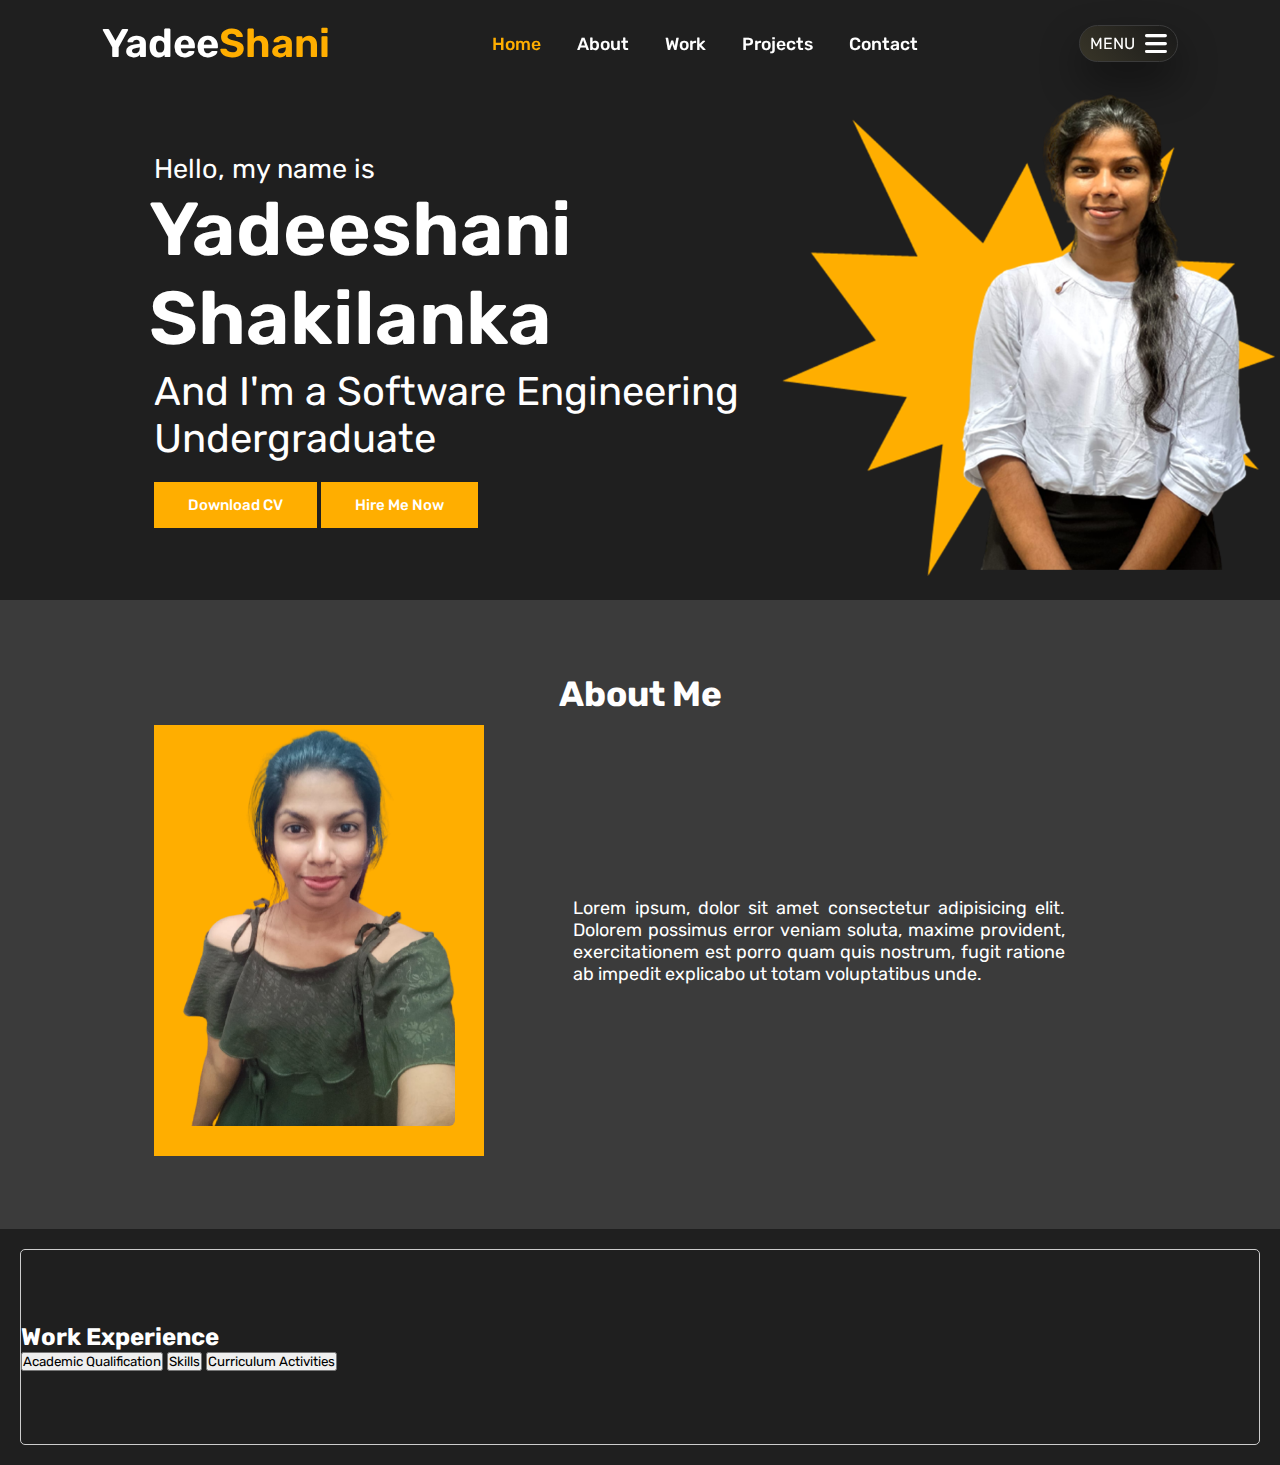
==== home.html @ ff6b68f8 "about me page was coded by adding an image and content" ====
<!DOCTYPE html>
<html lang="en">
<head>
    <meta charset="UTF-8">
    <meta http-equiv="x-UA-Compatible" content="IE-edge">
    <meta name="viewport" content="width=device-width, initial-scale=1.0">
    <title>Yadeeshani Portfolio</title>
    <link rel="preconnect" href="https://fonts.googleapis.com">
    <link rel="preconnect" href="https://fonts.gstatic.com" crossorigin>
    <link href="https://fonts.googleapis.com/css2?family=Rubik:ital,wght@0,300;0,400;0,500;0,700;0,800;0,900;1,500&display=swap" rel="stylesheet">
    <link rel="stylesheet" href="https://cdnjs.cloudflare.com/ajax/libs/font-awesome/6.0.0-beta3/css/all.min.css">
    <link rel="stylesheet" href="styles.css">
</head>
<body>
    <div class="bodycontent">
        <header>
            <a href="#" class="logo">Yadee<span>Shani</span></a>

            <ul class="navbar">
                <li><a href="#home" class="active">Home</a></li>
                <li><a href="#aboutme">About</a></li>
                <li><a href="#Work">Work</a></li>
                <li><a href="#projects">Projects</a></li>
                <li><a href="#contact">Contact</a></li>
            </ul>

            <div class="menu-btn">
                <span>MENU</span>
                <i class="fa-solid fa-bars" id="menu-icon"></i> 
                </div>
            </div>
      
            <section class="home">
                <div class="home-text">
                    <div class="text01">Hello, my name is</div>
                    <div class="text02">Yadeeshani Shakilanka</div>
                    <div class="text03">And I'm a<span> Software Engineering Undergraduate</span></div>
                
                    <div class="main-btn">
                        <a href="#" class="btn">Download CV</a>
                        <a href="#" class="btn one">Hire Me Now</a>
                    </div>
                </div>
                <div class="home-img">
                    <img src="images/Mine3.png">
                </div>
            </section>
        </header>
      
    </div>

    <!--About section---->
    <section class="aboutsection">
        <div class="about-container">
            <h2 class="about-title">About Me</h2>
            <div class="about-content">
                <div class="about-left">
                    <img src="images/about 4(1).png">
                </div>
                <div class="about-right">
                    <p>Lorem ipsum, dolor sit amet consectetur
                    adipisicing elit. Dolorem possimus error 
                    veniam soluta, maxime provident, exercitationem
                    est porro quam quis nostrum, fugit ratione ab 
                    impedit explicabo ut totam voluptatibus unde.</p>
                </div>
            </div>
        </div>
    </section>

    <!---Work-->
    <section class="work">
        <div class="work-header">
            <h2>Work Experience</h2>
        </div >
        <div class=work-buttons>
            <button class="toggle-button">Academic Qualification</button>
            <button class="toggle-button">Skills</button>
            <button class="toggle-button">Curriculum Activities</button>
        </div>
        <div class="work-content">
            <div class="academic-content">
                <p>example for academic content</p>
            </div>
            <div class="skills-content">
                <p>example for skills</p>
            </div>
            <div class="curriculum-content">
                <p> example for curriculum</p>/
            </div>
        </div>
        </section>
    <script src="script.js"></script>
</body>
</html>
---- styles.css ----
*{
    margin: 0;
    padding: 0;
    font-family: 'Rubik', sans-serif;
    box-sizing:border-box;
    text-decoration: none;
    list-style: none;
}

body{
    color: #fff;
    background: #1f1f1f;
    overflow-x:hidden;
}

header{
    top:0;
    right:0;
    margin:0;
    width:100%;
    z-index: 999;
    display:flex;
    align-items: center;
    justify-content:space-between;
    position: fixed;
    padding:20px 8%;
    background: transparent;
    transition: all ease .45s;
}
.logo{
    color: #fff;
    font-size: 40px;
    font-weight:600;
}
.logo span{
    color: #ffae00;
}
.navbar{
    display:flex;
    flex-direction: row;
}

.navbar a{
    color: #fff;
    font-size: 1.1rem;
    font-weight: 500;
    margin:0 18px;
    transition: all ease .50s;
}
.navbar a:hover{
    color:#ffae00;
}

.navbar a.active{
    color:#ffae00;
}
.menu-btn{
    background: linear-gradient(13008deg, #383528 0%, #191919 100%);
    box-shadow: 0px 20px 40px #00000070;
    border: 1px solid #3b3b3b;
    padding: 5px 10px;
    cursor: pointer;
    align-items:center;
    display:flex;
    border-radius: 100px;
}
#menu-icon{
    font-size: 25px;
    margin-left: 10px;
    z-index:6;
}
.section{
    padding: 0 8%;
}
.home{
    position: relative;
    width: 100%;
    height:auto;
    align-items: center;
    display: flex;
    justify-content:space-between;
    gap: 30px;
}
.home-img{
    width:730px;
    height: 600px;
}
.home-img img{
    width:100%;
    height:100%;
    object-fit:contain;
}
.home-text{
    padding-left:12%;
    padding-top: 5rem;
}

.home-text .text01{
    font-size:27px;
}
.home-text .text02{
    font-size: 75px;
    font-weight: 600;
    margin-left: -5px;
}
.home-text .text03{
    font-size: 40px;
    margin: 5px 0;
    margin-bottom: 20px;
}
.btn{
    background: #ffae00;
    color:#fff;
    border:2px solid #ffae00;
    border-radius: 8pxs;
    font-size: 15px;
    padding: 12px 32px;
    display: inline-block;
    font-weight: 500;
    transition: all 0.6s ease-in-out;
}
.btn:hover{
    background: transparent;
    color:#ffae00;
}

.aboutsection{
    background:#3b3b3b;
    padding: 73px 0;
    height:auto;  
}
.about-content{
    display: flex;
    flex-wrap: wrap;
    align-items: center;
    justify-content: space-between;
   
}
.about-title{
    color:#fff;
    font-size: 35px;
    text-align: center;
    padding-bottom: 10px;
    position: relative;   
}

.about-left{
    width:330px;
    height: auto;
    border: 1px solid #ffae00;
    margin-left: 12%;
    padding-bottom:2%;
    background: #ffae00;
    justify-content: flex-start;
}
.about-left img{
    width:300px;
    object-fit:c0ntain;  
    border-radius: 6px;
}
.about-right{
    width: 60%;
    height:auto;
    display:flex;
    align-items:center;
    right:auto;
    left:auto;
    justify-content:center;
    padding-right: 12%;
}
.about-right p{
    text-align:justify;
    font-size:18px;
    width:80%;
}
.work{
    margin:20px;
    padding: 73px 0;
    border: 1px solid #ccc;
    border-radius: 5px;
    height:auto;
}
.work-header{
    display: flex;
    justify-content: space-between;
    align-items:center;
    cursor: pointer;
}
.work-content{
    display:none;
    margin-top:10px;
}
.section-content.active{
    display:block;
}
/*@media (max-width: 1850px){
    header{
        padding: 15px 4%;
        transition: .2s;
    }
    section{
        padding: 0.8%;
        transition:.2s;
    }   
}*/

/*@media (max-width:950px){
    section{
        padding:60px 4%;
    }
    header{
        padding: 10px 10%;
        background: #2d2d2d;
    }
    .home{
        height: auto;
        display: flex;
        flex-wrap: wrap;
    }
    .home-text{
        order:2;
    }
    .home-img{
        margin:auto;
        height:auto;
        width:auto;
        
    }
    .home-img img{
        max-width: 450px;
        width:100%;
        height:auto;
        justify-content: center;
        align-items: center;
    }
}
@media (max-width:850px){
    .navbar{
        position: absolute;
        width:100%;
        height:100vh;
        padding: 40px 50px;
        top:0;
        right:0;
        bottom:0;
        left:100%;
        display:flex;
        flex-direction: column;
        background: #2d2d2d;
        transition: all 0.4s ease-in-out;
    }
    .navbar a{
        display: block;
        padding: 0;
        font-size: 1.5rem;
        font-weight: 400;
        margin:0px 0px 50px 20px;
    }
    .navbar.open {
        left:0;
    }
}*/
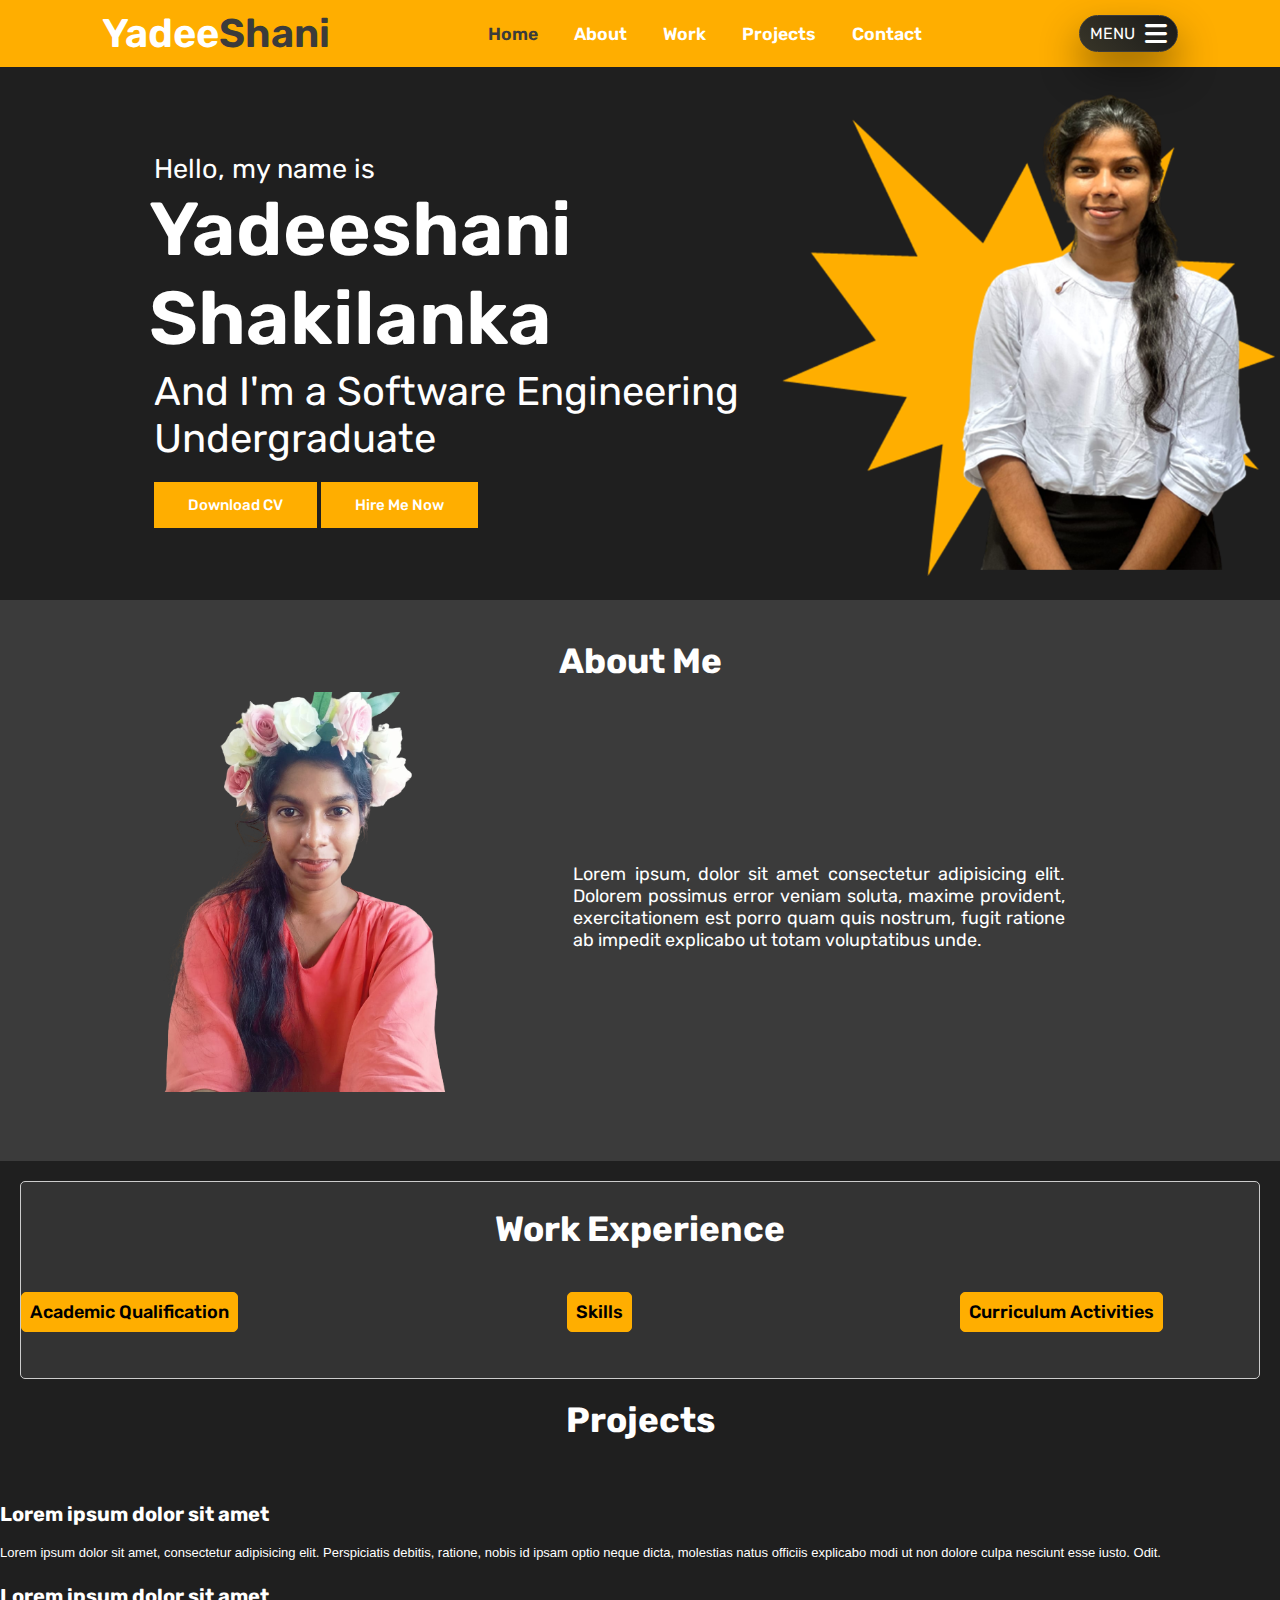
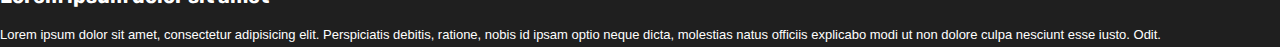
==== commit 66313643: "work experience section was completed" ====
--- a/home.html
+++ b/home.html
@@ -55,7 +55,7 @@
             <h2 class="about-title">About Me</h2>
             <div class="about-content">
                 <div class="about-left">
-                    <img src="images/about 4(1).png">
+                    <img src="images/about 5 (1).png">
                 </div>
                 <div class="about-right">
                     <p>Lorem ipsum, dolor sit amet consectetur
@@ -70,26 +70,129 @@
 
     <!---Work-->
     <section class="work">
-        <div class="work-header">
-            <h2>Work Experience</h2>
-        </div >
+            <h2 class="work-header">Work Experience</h2>
         <div class=work-buttons>
-            <button class="toggle-button">Academic Qualification</button>
-            <button class="toggle-button">Skills</button>
-            <button class="toggle-button">Curriculum Activities</button>
-        </div>
-        <div class="work-content">
-            <div class="academic-content">
-                <p>example for academic content</p>
+            <div class="academic-box">
+                <button onclick="toggleContent('academic-content')" class="toggle-button">Academic Qualification</button>          
+                <div id="academic-content">
+                    <ul>
+                       <li>Bsc.(Hons) in Software Engineering</li> 
+                       <p>University of Kelaniya<br>
+                       2021-present<br>
+                       Current GPA - 3.0449</p><br>
+
+                       <li>Siridhamma College Galle</li>
+                       <p><b>G.C.E. A/L-Physical Stream</b><br>Combined Maths - A
+                       <br>Physics - B <br> Chemistry - C <br> Z- Score - 1.3239</p>
+                       <br>
+                       <p><b>G.C.E. O/L</b><br> 8A's and 1B</p><br>
+
+                       <li>Diploma In English Language</li>
+                       <p>British Way English Academy (2019)</p>          
+                    </ul>
+                </div>
             </div>
-            <div class="skills-content">
-                <p>example for skills</p>
+
+            <div class="skills-box">
+                <button onclick="toggleContent('skills-content')" class="toggle-button">Skills</button>
+                <div id="skills-content">
+                    <ul>
+                        <li>Technical Skills</li>
+                        <br>
+                        <ol>
+                            <li>HTML</li>
+                            <li>CSS</li>
+                            <li>JavaScript</li>
+                            <li>MySQL/MongoDB</li>
+                            <li>React.js</li>
+                            <li> Java</li>
+                            <li>VCS(Git)</li>
+                        </ol>
+                        <br>
+
+                        <li>Soft Skills</li>
+                        <br>
+                         <ol>
+                            <li>Communication Skills</li>
+                            <li>Team Work</li>
+                            <li>Leadership</li>
+                            <li>Hardworking and Dedication</li>
+                            <li>Time Management</li>
+                         </ol>
+                    </ul>
+                </div>
             </div>
-            <div class="curriculum-content">
-                <p> example for curriculum</p>/
+
+            <div class="curriculum-box">
+                <button onclick="toggleContent('curriculum-content')" class="toggle-button">Curriculum Activities</button>
+                <div id="curriculum-content">
+                    <ul>
+                        <li>IEEE Day Ambassador</li>
+                        <p>Sri Lanka Section<br> University of Kelaniya
+                        <br>2022</p><br>
+
+                        <li>Committee Member of WIE</li>
+                        <p>Affinity Group
+                        <br>University Of Kelaniya</p><br>
+
+                        <li>Committee Member of SESA</li><br>
+
+                        <li>Membership Development Lead of</li>
+                        <p>University of Kelaniya</p>
+                    </ul>
+                </div>
+            </div>                
+        </div> 
+    </section>
+
+    <!--Projects-->
+    <section class="projects">
+        <h2 class="projects-header">Projects</h2>
+
+        <div class="projects-container">
+            <img className="postimage"
+            src="https://plus.unsplash.com/premium_photo-1663852297433-c6634f7ef172?ixlib=rb-4.0.3&ixid=M3wxMjA3fDB8MHxzZWFyY2h8N3x8YmxvZ3xlbnwwfHwwfHx8MA%3D%3D&auto=format&fit=crop&w=700&q=60"
+            alt=""/>
+
+            <div class="projects-content">
+                <span class="project-title">
+                    Lorem ipsum dolor sit amet
+                </span>
+            </div>
+
+            <div class="projects-description">
+                Lorem ipsum dolor sit amet, consectetur 
+                adipisicing elit. Perspiciatis debitis,
+                ratione, nobis id ipsam optio neque dicta,
+                molestias natus officiis explicabo modi 
+                ut non dolore culpa nesciunt esse iusto. 
+                Odit.
+            </div>
+
+
+            <img className="postimage"
+            src="https://plus.unsplash.com/premium_photo-1663852297433-c6634f7ef172?ixlib=rb-4.0.3&ixid=M3wxMjA3fDB8MHxzZWFyY2h8N3x8YmxvZ3xlbnwwfHwwfHx8MA%3D%3D&auto=format&fit=crop&w=700&q=60"
+            alt=""/>
+
+            <div class="projects-content">
+                <span class="project-title">
+                    Lorem ipsum dolor sit amet
+                </span>
+            </div>
+
+            <div class="projects-description">
+                Lorem ipsum dolor sit amet, consectetur 
+                adipisicing elit. Perspiciatis debitis,
+                ratione, nobis id ipsam optio neque dicta,
+                molestias natus officiis explicabo modi 
+                ut non dolore culpa nesciunt esse iusto. 
+                Odit.
             </div>
         </div>
-        </section>
+
+
+        
+    </section>
     <script src="script.js"></script>
 </body>
 </html>--- a/styles.css
+++ b/styles.css
@@ -23,9 +23,10 @@
     align-items: center;
     justify-content:space-between;
     position: fixed;
-    padding:20px 8%;
+    padding:10px 8%;
     background: transparent;
     transition: all ease .45s;
+    background-color: #ffae00;
 }
 .logo{
     color: #fff;
@@ -33,7 +34,7 @@
     font-weight:600;
 }
 .logo span{
-    color: #ffae00;
+    color: #3b3b3b
 }
 .navbar{
     display:flex;
@@ -43,16 +44,17 @@
 .navbar a{
     color: #fff;
     font-size: 1.1rem;
-    font-weight: 500;
+    font-weight: 600;
     margin:0 18px;
     transition: all ease .50s;
 }
 .navbar a:hover{
-    color:#ffae00;
+    color:#3b3b3b;
+    font-weight: 600;
 }
 
 .navbar a.active{
-    color:#ffae00;
+    color:#3b3b3b;
 }
 .menu-btn{
     background: linear-gradient(13008deg, #383528 0%, #191919 100%);
@@ -126,7 +128,7 @@
 
 .aboutsection{
     background:#3b3b3b;
-    padding: 73px 0;
+    padding: 40px 0;
     height:auto;  
 }
 .about-content{
@@ -147,10 +149,8 @@
 .about-left{
     width:330px;
     height: auto;
-    border: 1px solid #ffae00;
     margin-left: 12%;
     padding-bottom:2%;
-    background: #ffae00;
     justify-content: flex-start;
 }
 .about-left img{
@@ -175,23 +175,129 @@
 }
 .work{
     margin:20px;
-    padding: 73px 0;
+    padding: 2% 0;
     border: 1px solid #ccc;
     border-radius: 5px;
     height:auto;
-}
+    background-color: #333;  
+}
+
 .work-header{
+    font-size: 35px;
+    text-align: center;
+    padding-bottom: 10px;
+    margin-top:0;
+    margin-bottom: 2rem;
+}
+.work-buttons{
+    margin-bottom:20px;
+    display:flex;
+    align-items: center;
+    flex-direction: row;
+    justify-content: space-between;
+}
+.academic-box{
+    max-height: 750px;
+}
+.toggle-button{
+    margin-right:6rem;
+    padding:0.5rem 0.5rem 0.5rem 0.5rem;
+    cursor:pointer;
+    font-weight: 550;
+    font-size: 18px;
+    border-radius: 5px;
+    border: 1px solid #ffae00;
+    background-color: #ffae00;  
+}
+
+#academic-content{
+    display:none;
+    margin-top: 10%;
+}
+#academic-content ul li{
+    color:#ffae00;
+    font-weight: 500;
+    font-size: 16px;
+}
+#academic-content ul p{
+    font-size: 14px;
+    margin-left: 5%;
+}
+
+#skills-content{
+    display:none;
+    margin-top:10%;
+}
+#skills-content ul li{
+    color:#ffae00;
+    font-weight: 500;
+    font-size: 16px;
+}
+#skills-content ol li{
+    color:#fff;
+    list-style:disc;
+    margin-left: 15%;
+    font-size: 14px;
+
+}
+#curriculum-content{
+    display:none;
+    margin-top:10%;
+}
+
+#curriculum-content ul li{
+    color:#ffae00;
+    font-weight: 500;
+    font-size: 16px;
+}
+
+#curriculum-content ul p{
+    font-size: 14px;
+    margin-left: 5%;
+}
+.academic-content p .skills-content p #curriculum-content p{
+    color: #fff;
+}
+
+.projects{
+    width:100%;
+}
+.projects-header{
+    font-size: 35px;
+    text-align: center;
+    padding-bottom: 10px;
+    margin-top:0;
+    margin-bottom: 2rem;
+}
+.projects-container .projects-container01{
     display: flex;
-    justify-content: space-between;
-    align-items:center;
+    flex-direction:column;
+    align-items: center;
+   
+}
+.project-title{
+    font-size: 20px;
+    font-weight:700;
+    margin-top:15px;
     cursor: pointer;
 }
-.work-content{
-    display:none;
-    margin-top:10px;
-}
-.section-content.active{
-    display:block;
+.postimage{
+    width: 100%;
+    object-fit:cover;
+    height:200px;
+    border-radius:5px;
+}
+.projects-description{
+    font-size: 13px;
+    font-family: 'Gill Sans', 'Gill Sans MT', Calibri, 'Trebuchet MS', sans-serif;
+    color:#fff;
+    margin-top:15px;
+    line-height:24px;
+    overflow:hidden;
+    text-overflow: ellipsis;
+    display: -webkit-box;
+    -webkit-line-clamp: 6;
+    -webkit-box-orient: vertical;
 }
 /*@media (max-width: 1850px){
     header{
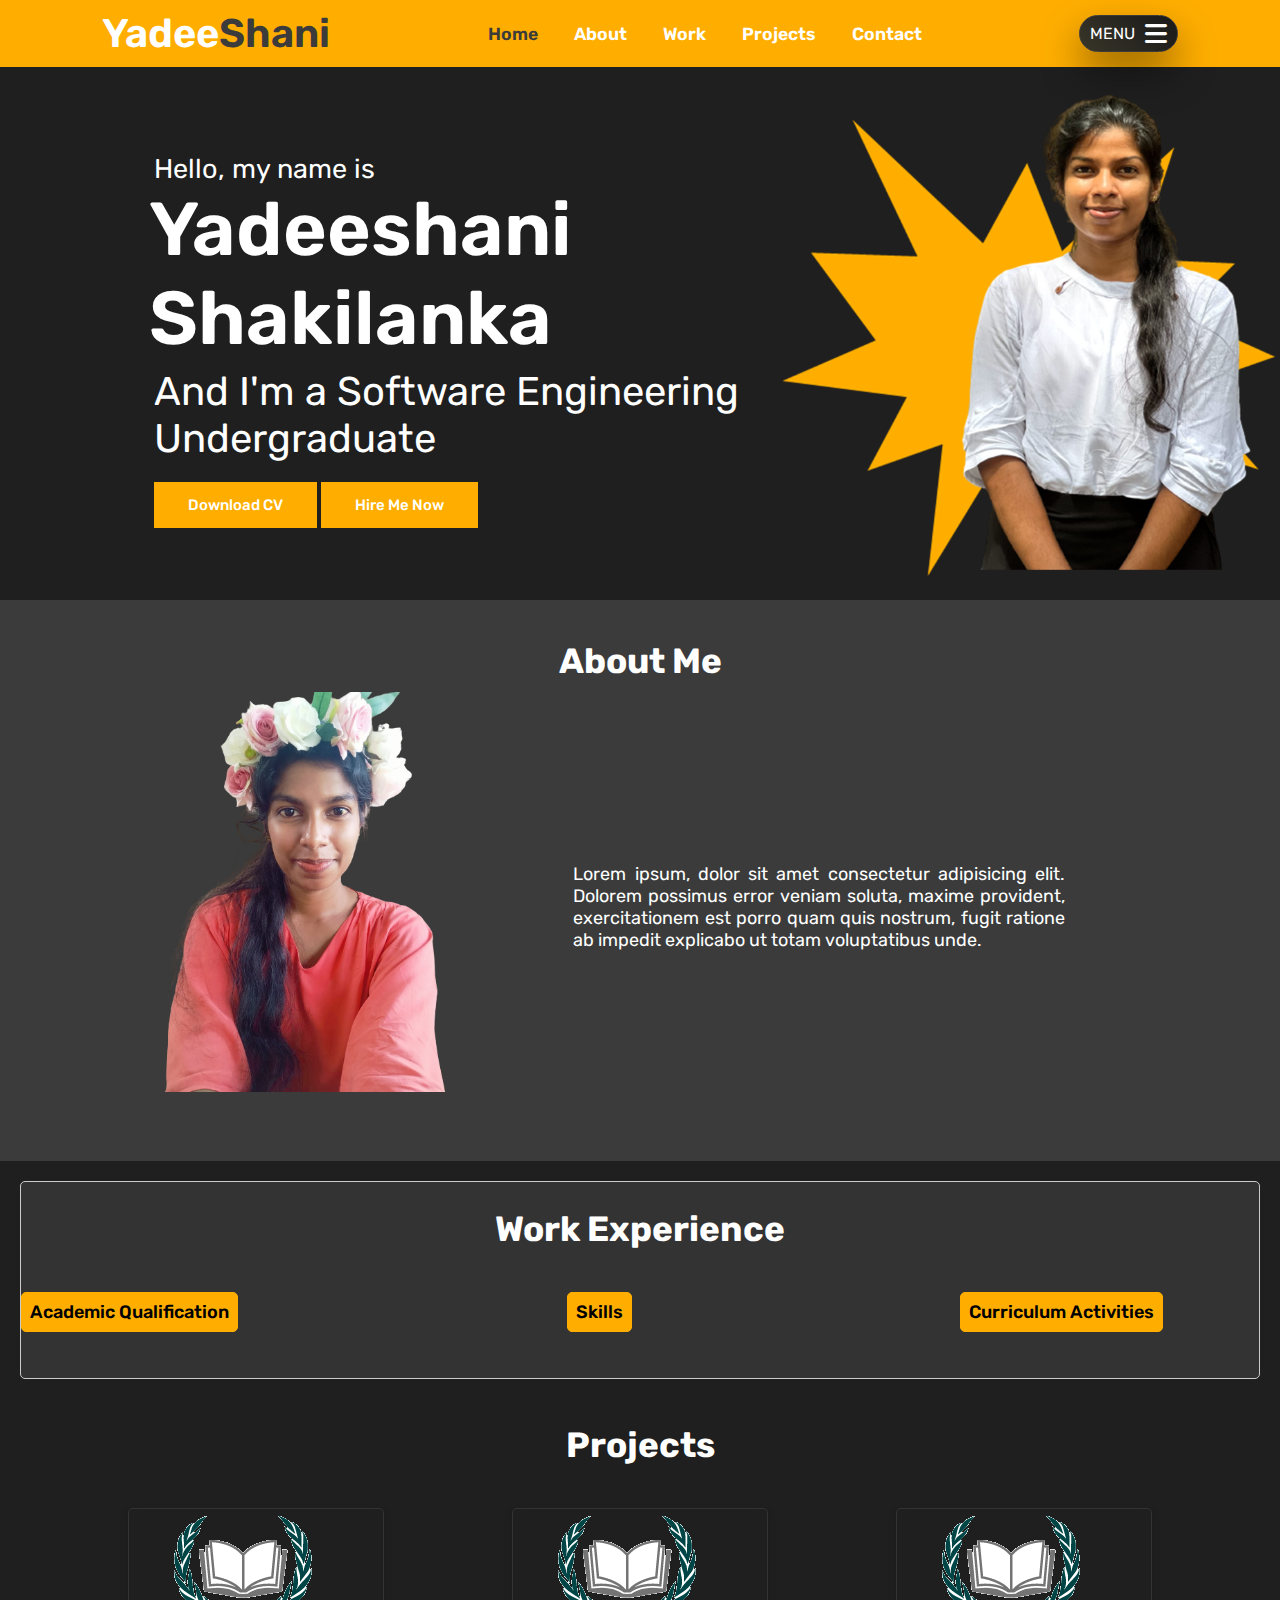
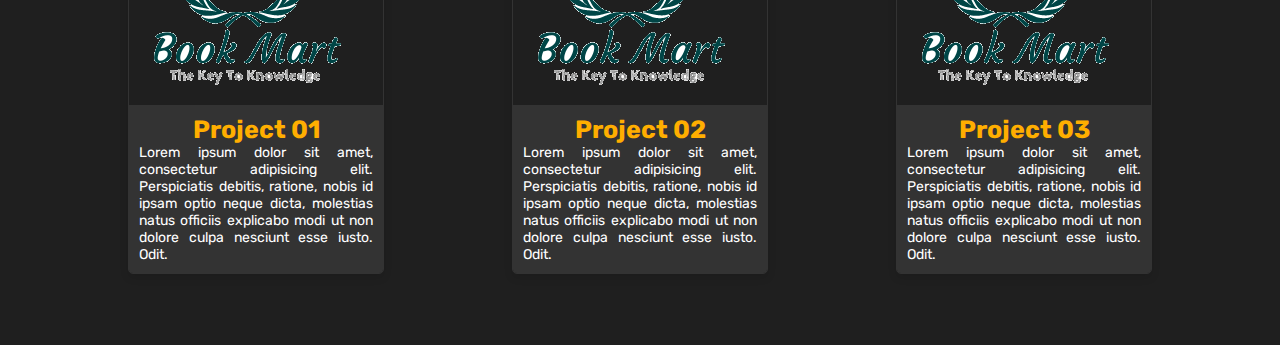
==== commit dcd16dd8: "the project section was crated by adding images and atemporary description" ====
--- a/home.html
+++ b/home.html
@@ -148,51 +148,58 @@
     <!--Projects-->
     <section class="projects">
         <h2 class="projects-header">Projects</h2>
-
+      <div class="project-section">
         <div class="projects-container">
-            <img className="postimage"
-            src="https://plus.unsplash.com/premium_photo-1663852297433-c6634f7ef172?ixlib=rb-4.0.3&ixid=M3wxMjA3fDB8MHxzZWFyY2h8N3x8YmxvZ3xlbnwwfHwwfHx8MA%3D%3D&auto=format&fit=crop&w=700&q=60"
-            alt=""/>
+            <img className="project-img"
+            src="images/Book Mart.png"
+            alt="project 01"/>
 
             <div class="projects-content">
-                <span class="project-title">
-                    Lorem ipsum dolor sit amet
-                </span>
-            </div>
-
-            <div class="projects-description">
-                Lorem ipsum dolor sit amet, consectetur 
-                adipisicing elit. Perspiciatis debitis,
-                ratione, nobis id ipsam optio neque dicta,
-                molestias natus officiis explicabo modi 
-                ut non dolore culpa nesciunt esse iusto. 
-                Odit.
-            </div>
-
-
-            <img className="postimage"
-            src="https://plus.unsplash.com/premium_photo-1663852297433-c6634f7ef172?ixlib=rb-4.0.3&ixid=M3wxMjA3fDB8MHxzZWFyY2h8N3x8YmxvZ3xlbnwwfHwwfHx8MA%3D%3D&auto=format&fit=crop&w=700&q=60"
-            alt=""/>
+                <h3>Project 01</h3>
+                <p>Lorem ipsum dolor sit amet, consectetur 
+                    adipisicing elit. Perspiciatis debitis,
+                    ratione, nobis id ipsam optio neque dicta,
+                    molestias natus officiis explicabo modi 
+                    ut non dolore culpa nesciunt esse iusto. 
+                    Odit.</p>
+            </div>
+        </div>
+
+        <div class="projects-container">
+            <img className="project-img"
+            src="images/Book Mart.png"
+            alt="project 02"/>
 
             <div class="projects-content">
-                <span class="project-title">
-                    Lorem ipsum dolor sit amet
-                </span>
-            </div>
-
-            <div class="projects-description">
-                Lorem ipsum dolor sit amet, consectetur 
-                adipisicing elit. Perspiciatis debitis,
-                ratione, nobis id ipsam optio neque dicta,
-                molestias natus officiis explicabo modi 
-                ut non dolore culpa nesciunt esse iusto. 
-                Odit.
+                <h3>Project 02</h3>
+                <p>Lorem ipsum dolor sit amet, consectetur 
+                    adipisicing elit. Perspiciatis debitis,
+                    ratione, nobis id ipsam optio neque dicta,
+                    molestias natus officiis explicabo modi 
+                    ut non dolore culpa nesciunt esse iusto. 
+                    Odit.</p>
+                
             </div>
         </div>
 
-
-        
+        <div class="projects-container">
+            <img className="project-img"
+            src="images/Book Mart.png"
+            alt="project 03"/>
+
+            <div class="projects-content">
+                <h3>Project 03</h3>
+                <p>Lorem ipsum dolor sit amet, consectetur 
+                    adipisicing elit. Perspiciatis debitis,
+                    ratione, nobis id ipsam optio neque dicta,
+                    molestias natus officiis explicabo modi 
+                    ut non dolore culpa nesciunt esse iusto. 
+                    Odit.</p>
+            </div>
+        </div>  
+    </div>                 
     </section>
+
     <script src="script.js"></script>
 </body>
 </html>--- a/styles.css
+++ b/styles.css
@@ -259,8 +259,19 @@
     color: #fff;
 }
 
+/*----styling projects--->*/
+
 .projects{
-    width:100%;
+    padding:2% 0;
+    align-items: center;
+    justify-content: center;
+}
+.project-section{
+    display:flex;
+    flex-wrap:wrap;
+    justify-content: space-evenly;
+    margin : 2% auto;
+    width:auto;
 }
 .projects-header{
     font-size: 35px;
@@ -269,35 +280,34 @@
     margin-top:0;
     margin-bottom: 2rem;
 }
-.projects-container .projects-container01{
-    display: flex;
-    flex-direction:column;
-    align-items: center;
-   
-}
-.project-title{
-    font-size: 20px;
-    font-weight:700;
-    margin-top:15px;
-    cursor: pointer;
-}
-.postimage{
-    width: 100%;
-    object-fit:cover;
-    height:200px;
-    border-radius:5px;
-}
-.projects-description{
-    font-size: 13px;
-    font-family: 'Gill Sans', 'Gill Sans MT', Calibri, 'Trebuchet MS', sans-serif;
-    color:#fff;
-    margin-top:15px;
-    line-height:24px;
-    overflow:hidden;
-    text-overflow: ellipsis;
-    display: -webkit-box;
-    -webkit-line-clamp: 6;
-    -webkit-box-orient: vertical;
+.projects-container{
+    width: 20%; /* Three cards in one row with spacing */
+    margin-bottom: 20px;
+    border: 1px solid #333;
+    border-radius: 5px;
+    overflow: hidden;
+    box-shadow: 0 4px 8px rgba(0, 0, 0, 0.1);
+    align-items: center;
+
+}
+.project-img{
+    height: 25px;
+    width:auto;
+}
+
+.projects-content{
+    padding: 10px;
+    background-color: #333
+}
+.projects-content h3{
+    text-align: center;
+    color:#ffae00;
+    font-size: 25px;
+}
+.projects-content p{
+    font-size: 14px;
+    text-align:justify;
+    
 }
 /*@media (max-width: 1850px){
     header{
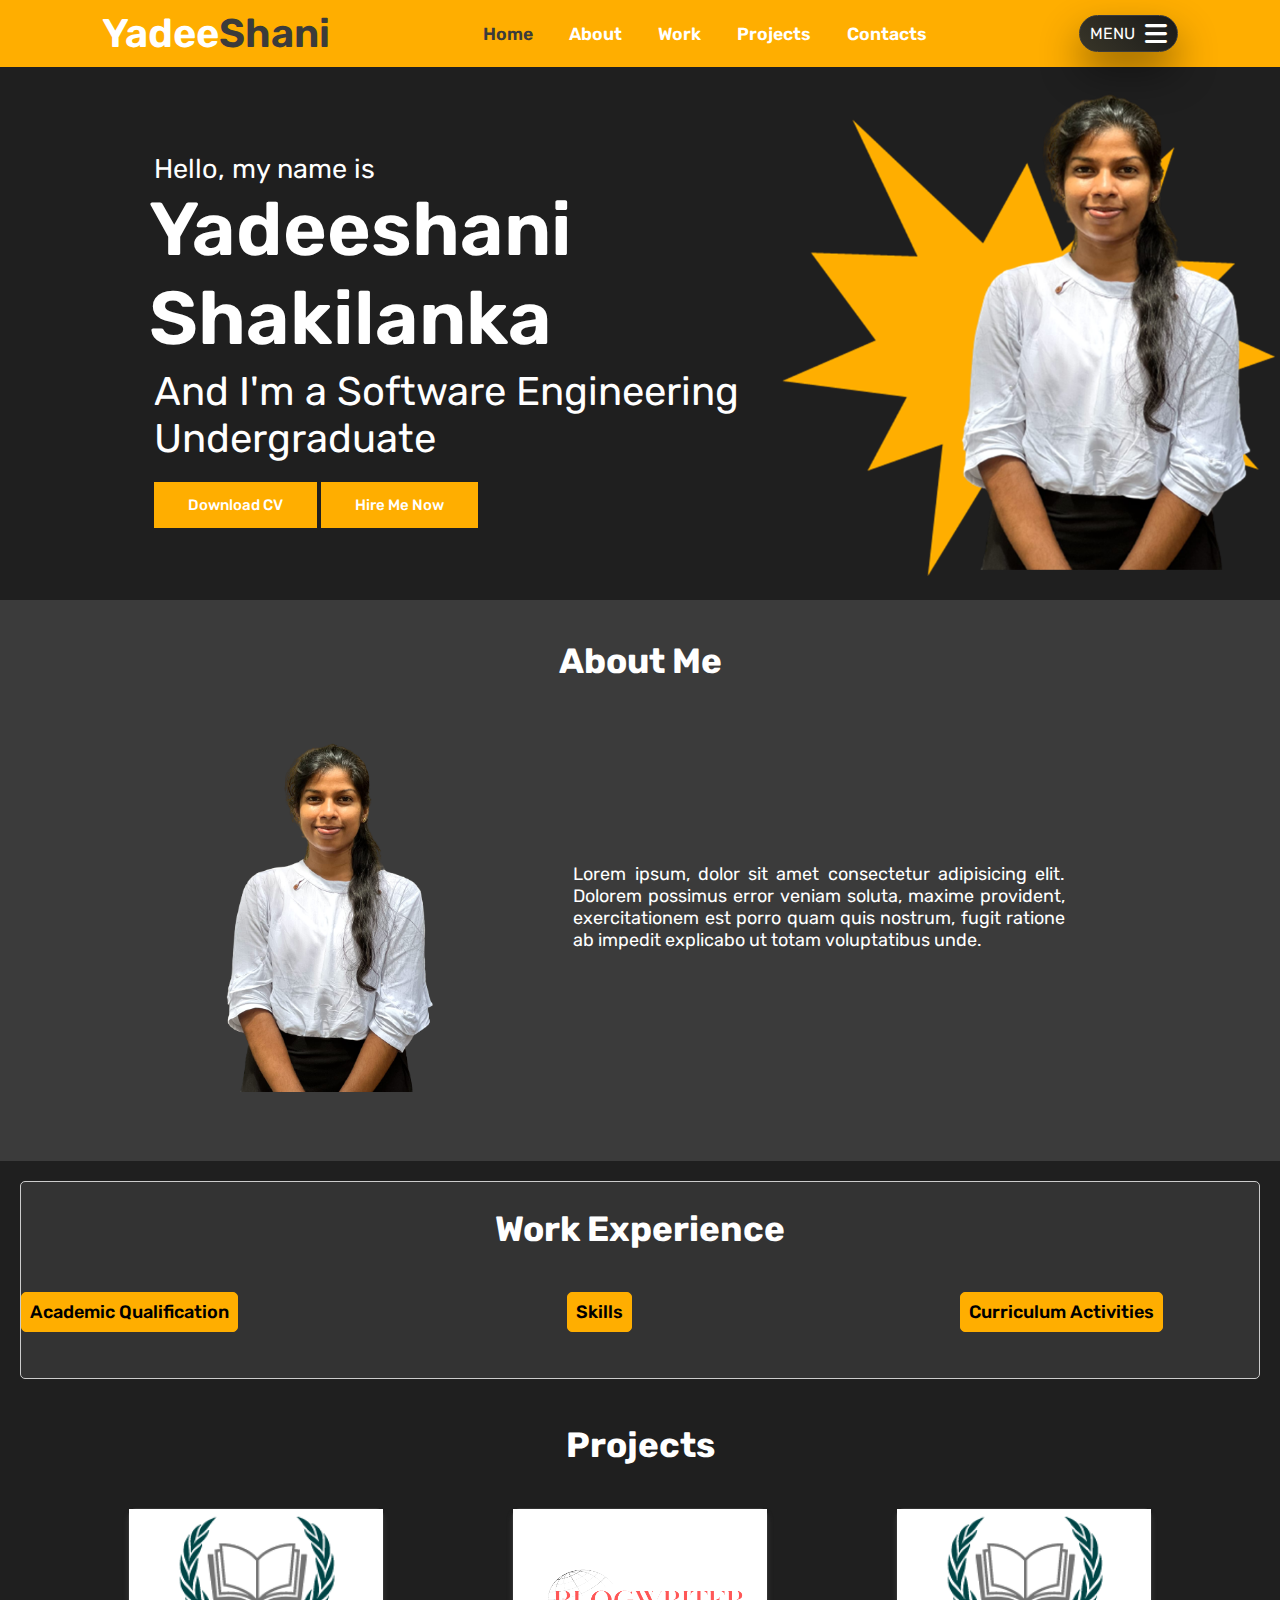
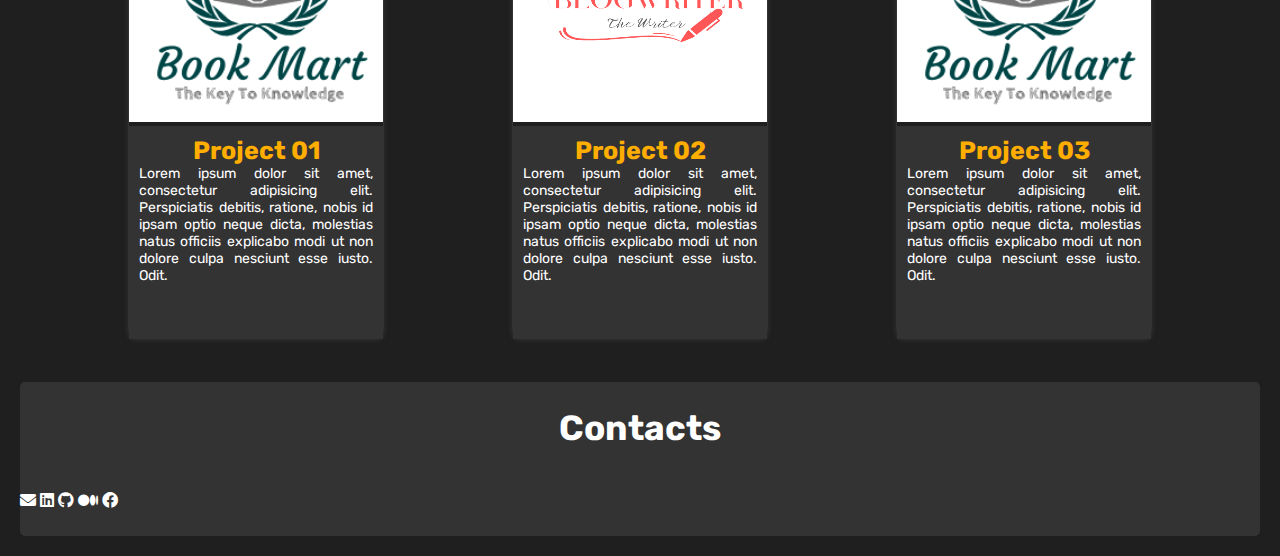
==== commit 4bf8b28a: "chnages for project section was done like changing the height of the content and width of the image" ====
--- a/home.html
+++ b/home.html
@@ -21,7 +21,7 @@
                 <li><a href="#aboutme">About</a></li>
                 <li><a href="#Work">Work</a></li>
                 <li><a href="#projects">Projects</a></li>
-                <li><a href="#contact">Contact</a></li>
+                <li><a href="#contact">Contacts</a></li>
             </ul>
 
             <div class="menu-btn">
@@ -52,10 +52,10 @@
     <!--About section---->
     <section class="aboutsection">
         <div class="about-container">
-            <h2 class="about-title">About Me</h2>
+            <h2 class="about-header">About Me</h2>
             <div class="about-content">
                 <div class="about-left">
-                    <img src="images/about 5 (1).png">
+                    <img src="images/Removed image.png">
                 </div>
                 <div class="about-right">
                     <p>Lorem ipsum, dolor sit amet consectetur
@@ -150,7 +150,7 @@
         <h2 class="projects-header">Projects</h2>
       <div class="project-section">
         <div class="projects-container">
-            <img className="project-img"
+            <img class="project-img"
             src="images/Book Mart.png"
             alt="project 01"/>
 
@@ -166,8 +166,8 @@
         </div>
 
         <div class="projects-container">
-            <img className="project-img"
-            src="images/Book Mart.png"
+            <img class="project-img"
+            src="images/BlogWriter 02.png"
             alt="project 02"/>
 
             <div class="projects-content">
@@ -183,7 +183,7 @@
         </div>
 
         <div class="projects-container">
-            <img className="project-img"
+            <img class="project-img"
             src="images/Book Mart.png"
             alt="project 03"/>
 
@@ -200,6 +200,18 @@
     </div>                 
     </section>
 
+    <!----Contacts-->
+    <section class="contacts">
+      <h2 class="contacts-header">Contacts</h2>
+        <div class="contacts-icons">
+            <i class="fa-solid fa-envelope"><a href ="syadeeshani@gmail.com"></a></i>
+            <i class="fa-brands fa-linkedin"></i>
+            <i class="fa-brands fa-github"></i>
+            <i class="fa-brands fa-medium"></i>
+            <i class="fa-brands fa-facebook"></i>
+        </div>
+    </section>
+
     <script src="script.js"></script>
 </body>
 </html>--- a/styles.css
+++ b/styles.css
@@ -138,7 +138,7 @@
     justify-content: space-between;
    
 }
-.about-title{
+.about-header{
     color:#fff;
     font-size: 35px;
     text-align: center;
@@ -265,14 +265,16 @@
     padding:2% 0;
     align-items: center;
     justify-content: center;
+    flex-direction: column;
+    display:flex;
 }
 .project-section{
     display:flex;
-    flex-wrap:wrap;
+    flex-wrap: wrap;
     justify-content: space-evenly;
-    margin : 2% auto;
     width:auto;
 }
+
 .projects-header{
     font-size: 35px;
     text-align: center;
@@ -282,22 +284,23 @@
 }
 .projects-container{
     width: 20%; /* Three cards in one row with spacing */
-    margin-bottom: 20px;
     border: 1px solid #333;
-    border-radius: 5px;
-    overflow: hidden;
-    box-shadow: 0 4px 8px rgba(0, 0, 0, 0.1);
-    align-items: center;
-
-}
+    border-radius: 8px;
+    box-shadow: 0 4px 5px #333;
+    height:auto;   
+}
+
 .project-img{
-    height: 25px;
-    width:auto;
+    height:50%;
+    align-items: center;
+    background-color: #fff; 
+    width:100%;
 }
 
 .projects-content{
     padding: 10px;
-    background-color: #333
+    background-color: #333;
+    height:50%;
 }
 .projects-content h3{
     text-align: center;
@@ -306,8 +309,22 @@
 }
 .projects-content p{
     font-size: 14px;
-    text-align:justify;
-    
+    text-align:justify;   
+}
+/*----styling contacts---->*/
+.contacts{
+    margin:20px;
+    padding: 2% 0;
+    border-radius: 5px;
+    height:auto;
+    background-color: #333; 
+}
+.contacts-header{
+    font-size: 35px;
+    text-align: center;
+    padding-bottom: 10px;
+    margin-top:0;
+    margin-bottom: 2rem;
 }
 /*@media (max-width: 1850px){
     header{
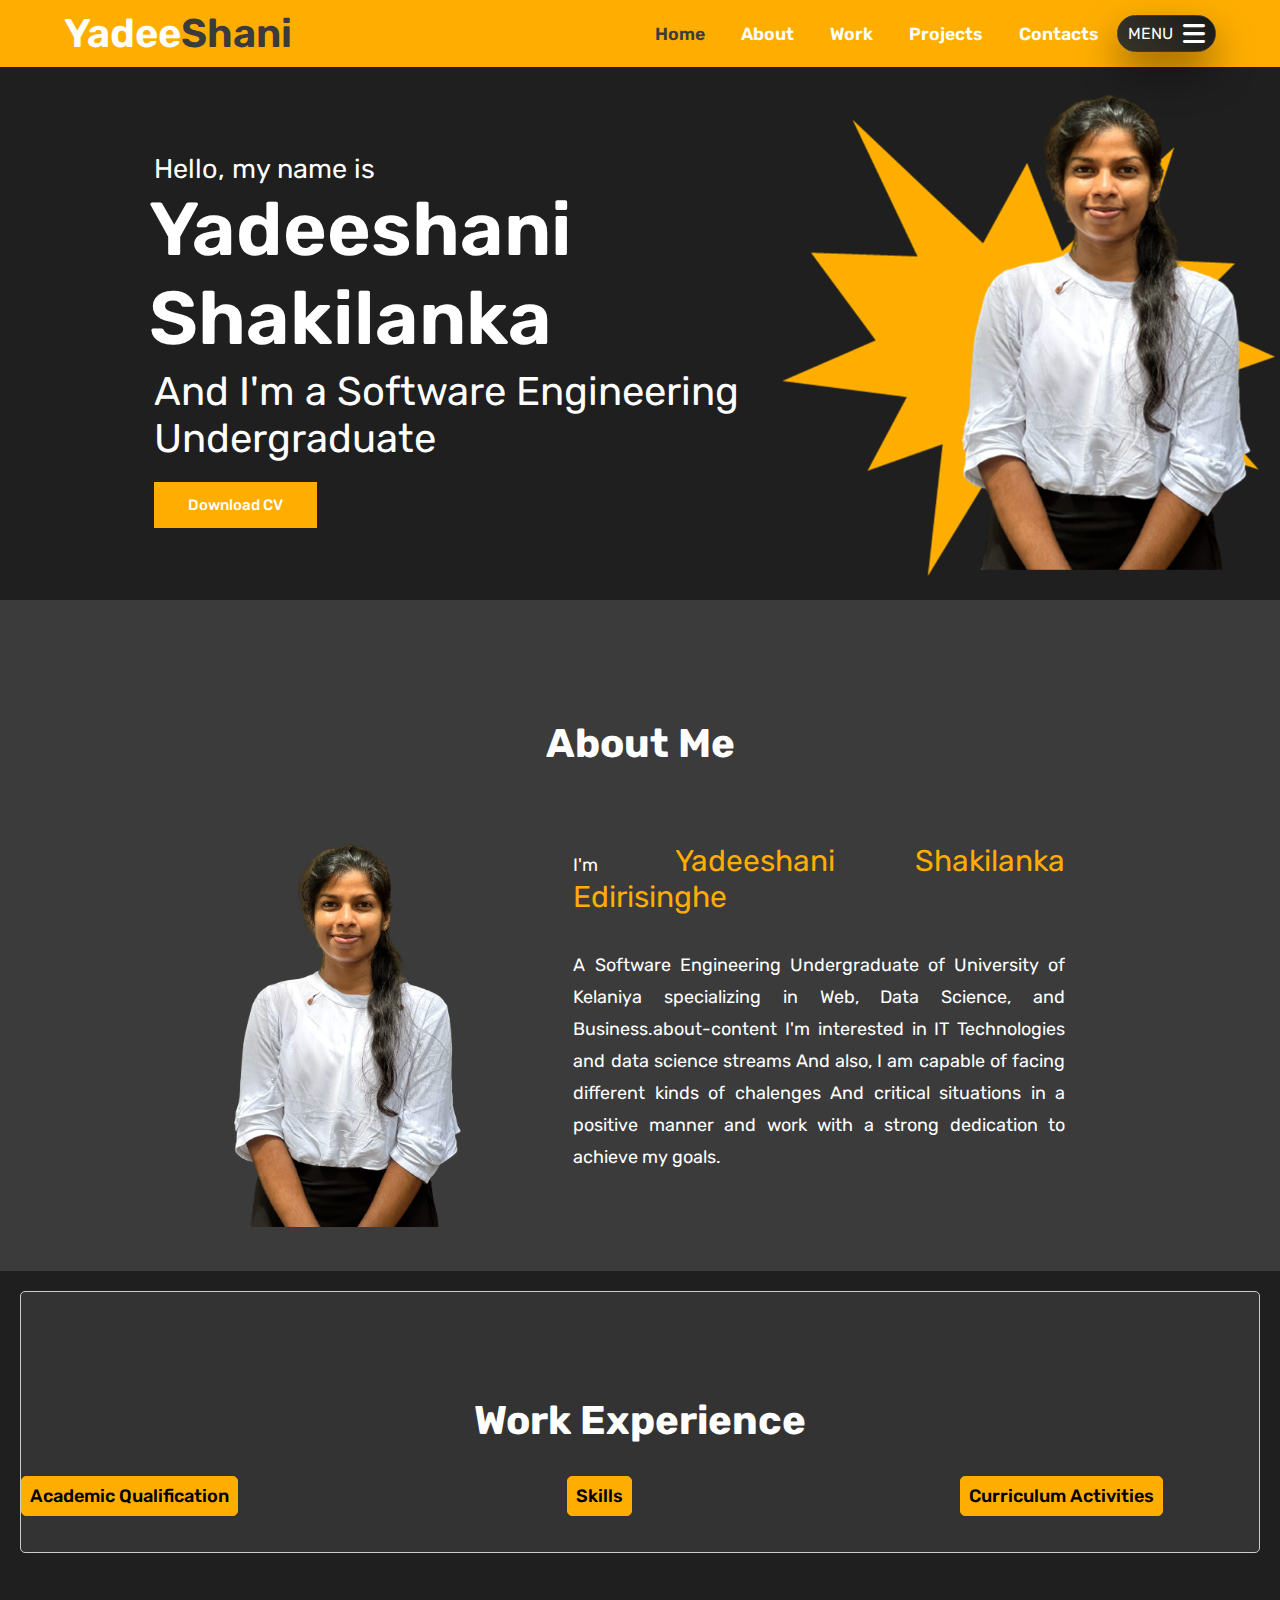
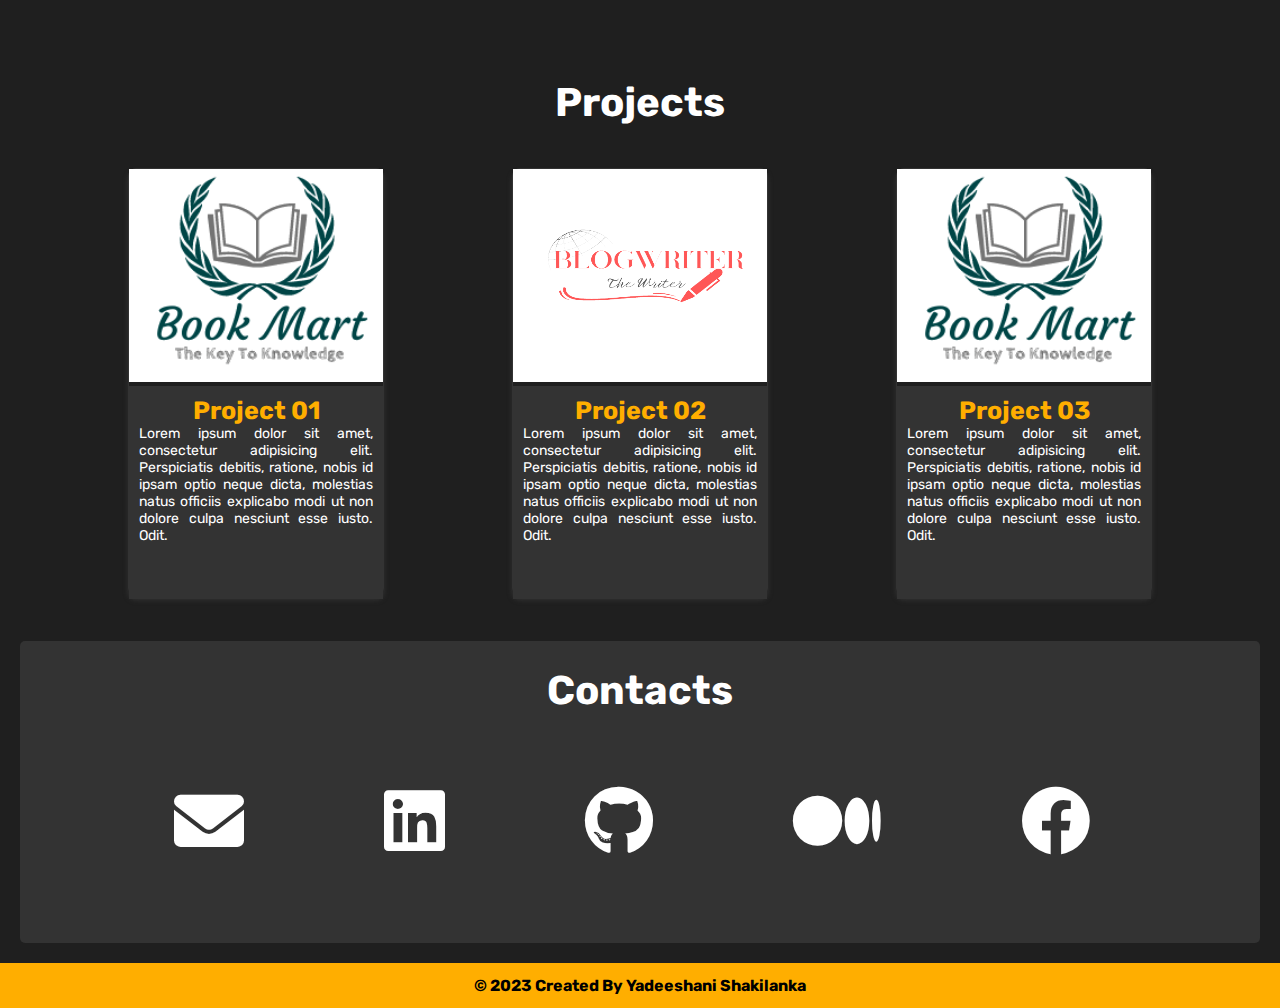
==== commit c8c6b71d: "the space between the contact icons were changed and the links were added to direct to the relevant " ====
--- a/home.html
+++ b/home.html
@@ -12,14 +12,16 @@
     <link rel="stylesheet" href="styles.css">
 </head>
 <body>
+   
     <div class="bodycontent">
+    <!---Header--->
         <header>
             <a href="#" class="logo">Yadee<span>Shani</span></a>
 
             <ul class="navbar">
                 <li><a href="#home" class="active">Home</a></li>
-                <li><a href="#aboutme">About</a></li>
-                <li><a href="#Work">Work</a></li>
+                <li><a href="#about">About</a></li>
+                <li><a href="#work">Work</a></li>
                 <li><a href="#projects">Projects</a></li>
                 <li><a href="#contact">Contacts</a></li>
             </ul>
@@ -29,8 +31,8 @@
                 <i class="fa-solid fa-bars" id="menu-icon"></i> 
                 </div>
             </div>
-      
-            <section class="home">
+      <!---Home--->
+            <section class="home" id="home">
                 <div class="home-text">
                     <div class="text01">Hello, my name is</div>
                     <div class="text02">Yadeeshani Shakilanka</div>
@@ -38,7 +40,6 @@
                 
                     <div class="main-btn">
                         <a href="#" class="btn">Download CV</a>
-                        <a href="#" class="btn one">Hire Me Now</a>
                     </div>
                 </div>
                 <div class="home-img">
@@ -50,7 +51,7 @@
     </div>
 
     <!--About section---->
-    <section class="aboutsection">
+    <section class="aboutsection" id="about">
         <div class="about-container">
             <h2 class="about-header">About Me</h2>
             <div class="about-content">
@@ -58,18 +59,21 @@
                     <img src="images/Removed image.png">
                 </div>
                 <div class="about-right">
-                    <p>Lorem ipsum, dolor sit amet consectetur
-                    adipisicing elit. Dolorem possimus error 
-                    veniam soluta, maxime provident, exercitationem
-                    est porro quam quis nostrum, fugit ratione ab 
-                    impedit explicabo ut totam voluptatibus unde.</p>
+                    <p>I'm <span class="about-span">Yadeeshani Shakilanka Edirisinghe</span><br><br>
+                    A Software Engineering Undergraduate of University of Kelaniya
+                    specializing in Web, Data Science, and Business.about-content
+                    I'm interested in IT Technologies and data science streams
+                    And also, I am capable of facing different kinds of chalenges And
+                    critical situations in a positive manner and work with a strong
+                    dedication to achieve my goals.</p>
+                    
                 </div>
             </div>
         </div>
     </section>
 
     <!---Work-->
-    <section class="work">
+    <section class="work" id="work">
             <h2 class="work-header">Work Experience</h2>
         <div class=work-buttons>
             <div class="academic-box">
@@ -79,7 +83,7 @@
                        <li>Bsc.(Hons) in Software Engineering</li> 
                        <p>University of Kelaniya<br>
                        2021-present<br>
-                       Current GPA - 3.0449</p><br>
+                       Current GPA - 3.4049</p><br>
 
                        <li>Siridhamma College Galle</li>
                        <p><b>G.C.E. A/L-Physical Stream</b><br>Combined Maths - A
@@ -138,7 +142,10 @@
                         <li>Committee Member of SESA</li><br>
 
                         <li>Membership Development Lead of</li>
-                        <p>University of Kelaniya</p>
+                        <p>University of Kelaniya</p><br>
+
+                        <li>IEEE Member</li>
+                        <p>IEEE Sri Lanka Section</p>
                     </ul>
                 </div>
             </div>                
@@ -146,7 +153,7 @@
     </section>
 
     <!--Projects-->
-    <section class="projects">
+    <section class="projects" id="projects">
         <h2 class="projects-header">Projects</h2>
       <div class="project-section">
         <div class="projects-container">
@@ -201,16 +208,31 @@
     </section>
 
     <!----Contacts-->
-    <section class="contacts">
+    <section class="contacts" id="contact">
       <h2 class="contacts-header">Contacts</h2>
         <div class="contacts-icons">
-            <i class="fa-solid fa-envelope"><a href ="syadeeshani@gmail.com"></a></i>
-            <i class="fa-brands fa-linkedin"></i>
-            <i class="fa-brands fa-github"></i>
-            <i class="fa-brands fa-medium"></i>
-            <i class="fa-brands fa-facebook"></i>
-        </div>
-    </section>
+            <a href="mailto:syadeeshani@gmail.com">
+                <i class="fa-solid fa-envelope" id="bottom-icon"></i>
+            </a>
+            <a href="https://www.linkedin.com/in/yadeeshani-edirisinghe-a12895225/">
+                <i class="fa-brands fa-linkedin" id="bottom-icon"></i>
+            </a>
+            <a href="https://github.com/Yadee9910">
+                <i class="fa-brands fa-github" id="bottom-icon"></i>
+            </a>
+            <a href="https://medium.com/@syadeeshani">
+                <i class="fa-brands fa-medium" id="bottom-icon"></i>
+            </a>
+            <a href="https://www.facebook.com/YadeeshaniShakilanka?mibextid=ZbWKwL">
+                <i class="fa-brands fa-facebook" id="bottom-icon"></i>
+            </a>          
+        </div>
+    </section>
+
+   <footer>
+    <p>© 2023 Created By Yadeeshani Shakilanka</p>
+   </footer>
+
 
     <script src="script.js"></script>
 </body>
--- a/styles.css
+++ b/styles.css
@@ -13,6 +13,7 @@
     overflow-x:hidden;
 }
 
+/*Styling the Header*/
 header{
     top:0;
     right:0;
@@ -23,7 +24,7 @@
     align-items: center;
     justify-content:space-between;
     position: fixed;
-    padding:10px 8%;
+    padding:10px 5%;
     background: transparent;
     transition: all ease .45s;
     background-color: #ffae00;
@@ -32,6 +33,7 @@
     color: #fff;
     font-size: 40px;
     font-weight:600;
+    margin-right: auto;
 }
 .logo span{
     color: #3b3b3b
@@ -52,7 +54,9 @@
     color:#3b3b3b;
     font-weight: 600;
 }
-
+.navbar.active{
+    transform: translateY(0);
+}
 .navbar a.active{
     color:#3b3b3b;
 }
@@ -140,23 +144,24 @@
 }
 .about-header{
     color:#fff;
-    font-size: 35px;
-    text-align: center;
-    padding-bottom: 10px;
-    position: relative;   
+    font-size: 40px;
+    text-align: center;
+    padding-bottom: 20px;
+    position: relative; 
+    padding-top: 2em;  
 }
 
 .about-left{
     width:330px;
     height: auto;
     margin-left: 12%;
-    padding-bottom:2%;
     justify-content: flex-start;
 }
 .about-left img{
-    width:300px;
-    object-fit:c0ntain;  
+    width:100%;
+    object-fit:contain;  
     border-radius: 6px;
+    
 }
 .about-right{
     width: 60%;
@@ -168,10 +173,16 @@
     justify-content:center;
     padding-right: 12%;
 }
+.about-span{
+    font-size: 30px;
+    color:#ffae00;
+    font-weight: 400;
+}
 .about-right p{
     text-align:justify;
     font-size:18px;
     width:80%;
+    line-height: 2rem;
 }
 .work{
     margin:20px;
@@ -179,18 +190,20 @@
     border: 1px solid #ccc;
     border-radius: 5px;
     height:auto;
-    background-color: #333;  
+    background-color: #333;
 }
 
 .work-header{
-    font-size: 35px;
+    font-size: 40px;
     text-align: center;
     padding-bottom: 10px;
     margin-top:0;
     margin-bottom: 2rem;
+    padding-top: 2em;
+    padding-bottom: 0;
 }
 .work-buttons{
-    margin-bottom:20px;
+    margin-bottom:10px;
     display:flex;
     align-items: center;
     flex-direction: row;
@@ -276,11 +289,12 @@
 }
 
 .projects-header{
-    font-size: 35px;
+    font-size: 40px;
     text-align: center;
     padding-bottom: 10px;
     margin-top:0;
     margin-bottom: 2rem;
+    padding-top: 2em;
 }
 .projects-container{
     width: 20%; /* Three cards in one row with spacing */
@@ -316,15 +330,44 @@
     margin:20px;
     padding: 2% 0;
     border-radius: 5px;
-    height:auto;
     background-color: #333; 
 }
 .contacts-header{
-    font-size: 35px;
+    font-size: 40px;
     text-align: center;
     padding-bottom: 10px;
     margin-top:0;
     margin-bottom: 2rem;
+}
+.contacts-icons{
+    justify-content:center;
+    align-items: center;
+    display: flex;
+    padding-left: 10%;
+    margin-top: 5%;
+    margin-bottom: 5%;
+}
+#bottom-icon{
+    cursor:pointer;
+    font-size:70px;
+    align-items:center;
+    color:#fff;
+    margin-right: 2em;
+    align-items: center;
+    justify-content: center;
+}
+footer{
+    background-color: #ffae00;
+    color:black;
+    text-align: center;
+    font-weight: 700;
+    padding: 1% 0 1% 0;
+}
+
+@media (max-width:768px){
+    logo{
+        font-size:24px;
+    }
 }
 /*@media (max-width: 1850px){
     header{
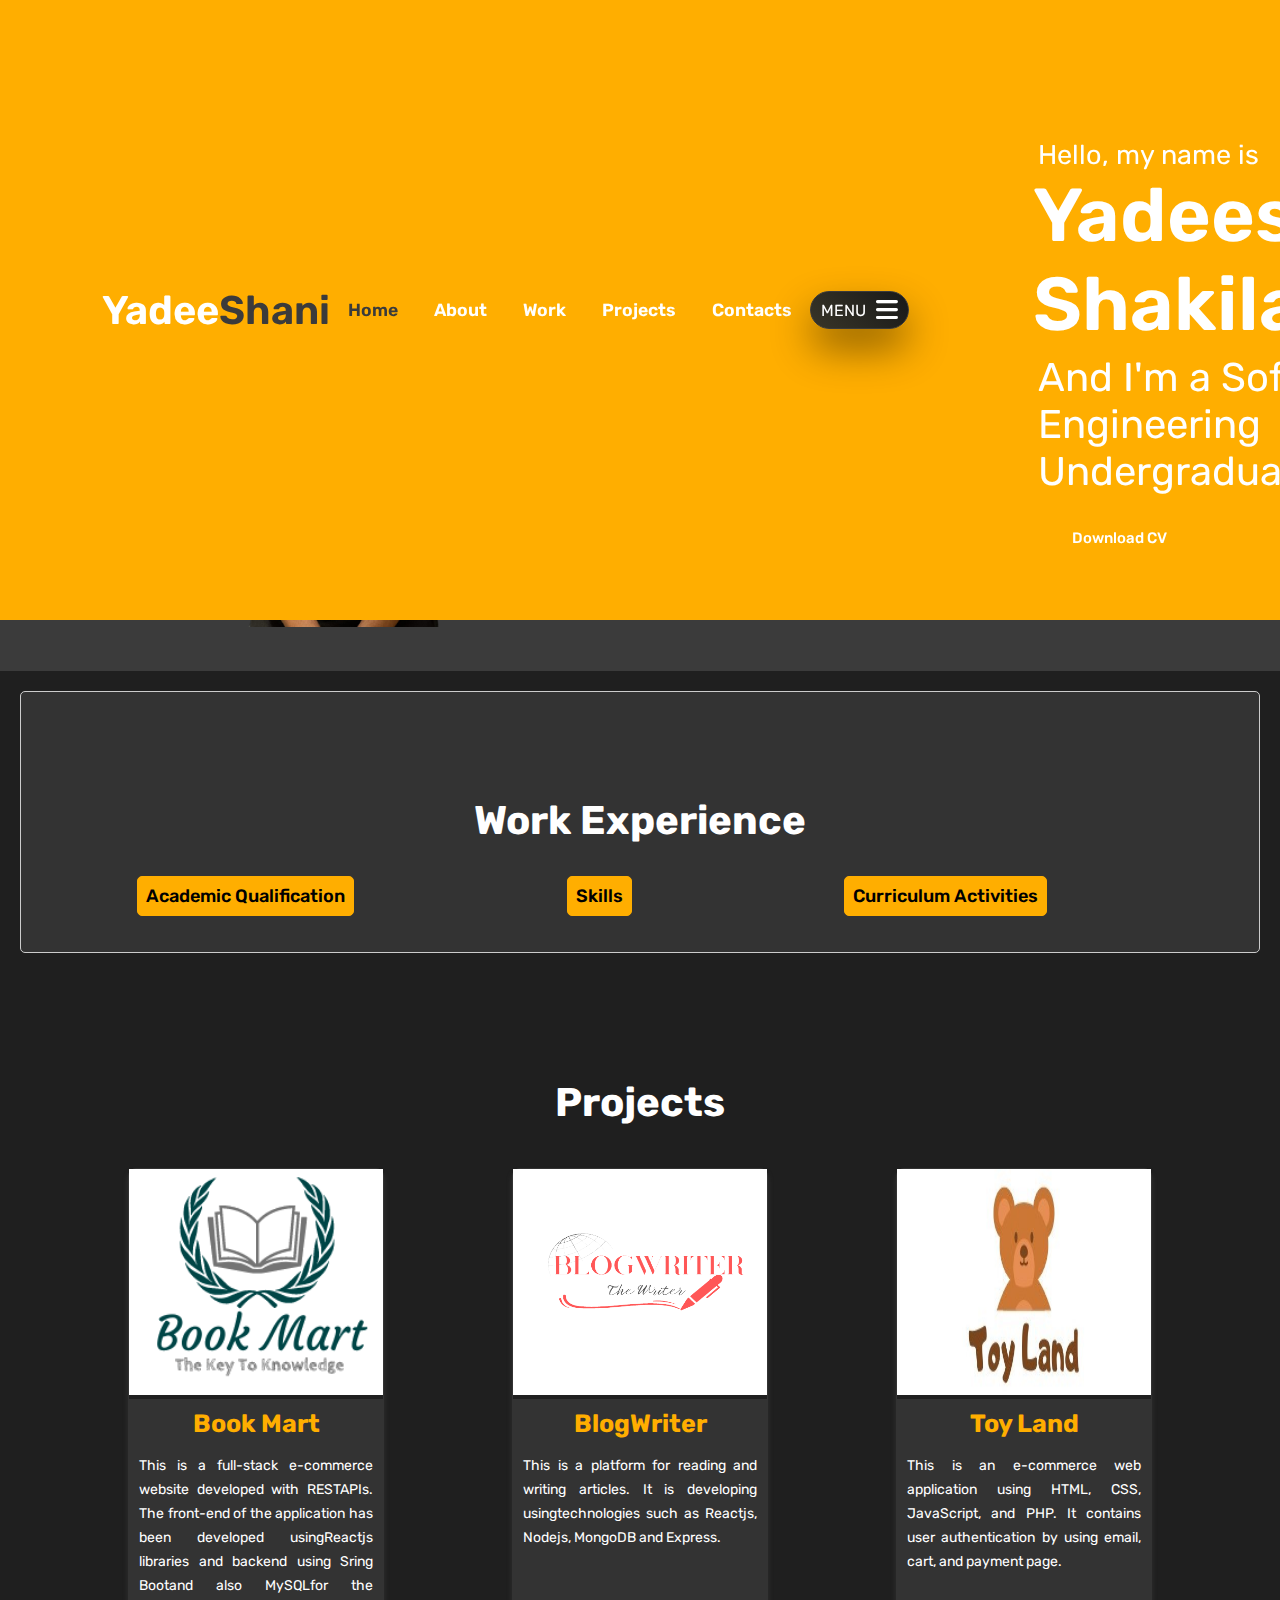
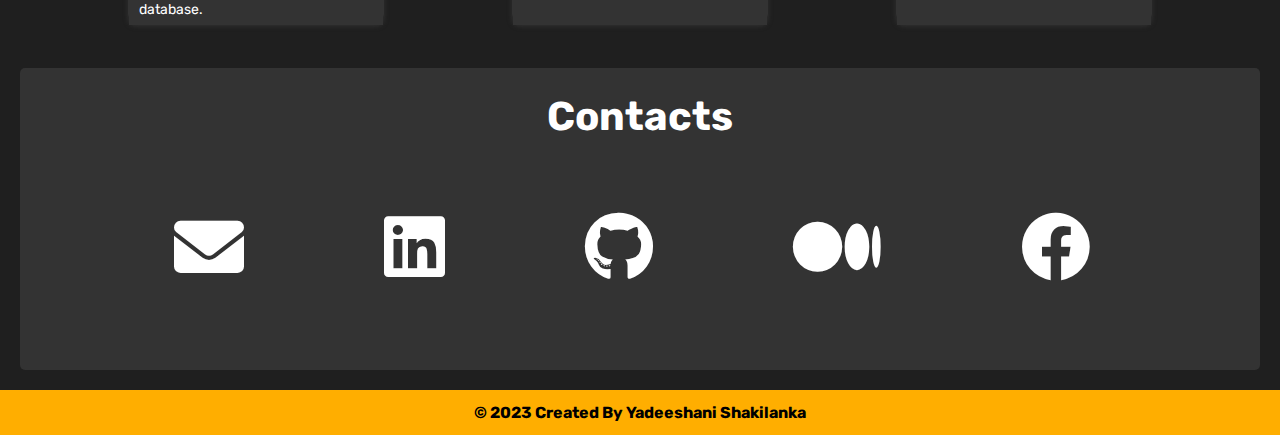
==== commit 353ce6da: "the cv link was added for the download cv and the image for one of the project was changed" ====
--- a/home.html
+++ b/home.html
@@ -14,42 +14,43 @@
 <body>
    
     <div class="bodycontent">
-    <!---Header--->
-        <header>
-            <a href="#" class="logo">Yadee<span>Shani</span></a>
-
-            <ul class="navbar">
-                <li><a href="#home" class="active">Home</a></li>
-                <li><a href="#about">About</a></li>
-                <li><a href="#work">Work</a></li>
-                <li><a href="#projects">Projects</a></li>
-                <li><a href="#contact">Contacts</a></li>
-            </ul>
-
-            <div class="menu-btn">
-                <span>MENU</span>
-                <i class="fa-solid fa-bars" id="menu-icon"></i> 
-                </div>
-            </div>
-      <!---Home--->
-            <section class="home" id="home">
-                <div class="home-text">
-                    <div class="text01">Hello, my name is</div>
-                    <div class="text02">Yadeeshani Shakilanka</div>
-                    <div class="text03">And I'm a<span> Software Engineering Undergraduate</span></div>
-                
-                    <div class="main-btn">
-                        <a href="#" class="btn">Download CV</a>
+        <!---Header--->
+            <header>
+                <a href="#" class="logo">Yadee<span>Shani</span></a>
+    
+                <ul class="navbar">
+                    <li><a href="#home" class="active">Home</a></li>
+                    <li><a href="#about">About</a></li>
+                    <li><a href="#work">Work</a></li>
+                    <li><a href="#projects">Projects</a></li>
+                    <li><a href="#contact">Contacts</a></li>
+                </ul>
+    
+                <div class="menu-btn">
+                    <span>MENU</span>
+                    <div>
+                    <i class="fa-solid fa-bars" id="menu-icon"></i> 
                     </div>
                 </div>
-                <div class="home-img">
-                    <img src="images/Mine3.png">
-                </div>
-            </section>
-        </header>
-      
+          <!---Home--->
+                <section class="home" id="home">
+                    <div class="home-text">
+                        <div class="text01">Hello, my name is</div>
+                        <div class="text02">Yadeeshani Shakilanka</div>
+                        <div class="text03">And I'm a<span> Software Engineering Undergraduate</span></div>
+                    
+                        <div class="main-btn">
+                            <a href="https://drive.google.com/file/d/141XiXAX6VO04DzCdqt5iIrAzWB7LMegA/view?usp=sharing"
+                                class="btn">Download CV</a>
+                        </div>
+                    </div>
+                    <div class="home-img">
+                        <img src="images/Mine3.png">
+                    </div>
+                </section>
+            </header>
+          
     </div>
-
     <!--About section---->
     <section class="aboutsection" id="about">
         <div class="about-container">
@@ -162,13 +163,13 @@
             alt="project 01"/>
 
             <div class="projects-content">
-                <h3>Project 01</h3>
-                <p>Lorem ipsum dolor sit amet, consectetur 
-                    adipisicing elit. Perspiciatis debitis,
-                    ratione, nobis id ipsam optio neque dicta,
-                    molestias natus officiis explicabo modi 
-                    ut non dolore culpa nesciunt esse iusto. 
-                    Odit.</p>
+                <h3>Book Mart</h3>
+                <p>This is a full-stack e-commerce
+                website developed with RESTAPIs. 
+                The front-end of the application has 
+                been developed usingReactjs libraries 
+                and backend using Sring Bootand also 
+                MySQLfor the database.</p>
             </div>
         </div>
 
@@ -178,30 +179,28 @@
             alt="project 02"/>
 
             <div class="projects-content">
-                <h3>Project 02</h3>
-                <p>Lorem ipsum dolor sit amet, consectetur 
-                    adipisicing elit. Perspiciatis debitis,
-                    ratione, nobis id ipsam optio neque dicta,
-                    molestias natus officiis explicabo modi 
-                    ut non dolore culpa nesciunt esse iusto. 
-                    Odit.</p>
+                <h3>BlogWriter</h3>
+                <p>This is a platform for reading 
+                    and writing articles. It is 
+                    developing usingtechnologies 
+                    such as Reactjs, Nodejs, MongoDB 
+                    and Express.</p>
                 
             </div>
         </div>
 
         <div class="projects-container">
             <img class="project-img"
-            src="images/Book Mart.png"
+            src="images/Toy Land.jpg"
             alt="project 03"/>
 
             <div class="projects-content">
-                <h3>Project 03</h3>
-                <p>Lorem ipsum dolor sit amet, consectetur 
-                    adipisicing elit. Perspiciatis debitis,
-                    ratione, nobis id ipsam optio neque dicta,
-                    molestias natus officiis explicabo modi 
-                    ut non dolore culpa nesciunt esse iusto. 
-                    Odit.</p>
+                <h3>Toy Land</h3>
+                <p>This is an e-commerce web 
+                    application using HTML, CSS,
+                    JavaScript, and PHP. It contains 
+                    user authentication by using email, 
+                    cart, and payment page.</p>
             </div>
         </div>  
     </div>                 
--- a/styles.css
+++ b/styles.css
@@ -13,7 +13,6 @@
     overflow-x:hidden;
 }
 
-/*Styling the Header*/
 header{
     top:0;
     right:0;
@@ -24,7 +23,7 @@
     align-items: center;
     justify-content:space-between;
     position: fixed;
-    padding:10px 5%;
+    padding:10px 8%;
     background: transparent;
     transition: all ease .45s;
     background-color: #ffae00;
@@ -33,7 +32,6 @@
     color: #fff;
     font-size: 40px;
     font-weight:600;
-    margin-right: auto;
 }
 .logo span{
     color: #3b3b3b
@@ -54,9 +52,7 @@
     color:#3b3b3b;
     font-weight: 600;
 }
-.navbar.active{
-    transform: translateY(0);
-}
+
 .navbar a.active{
     color:#3b3b3b;
 }
@@ -74,6 +70,7 @@
     font-size: 25px;
     margin-left: 10px;
     z-index:6;
+    color:#fff;
 }
 .section{
     padding: 0 8%;
@@ -205,13 +202,14 @@
 .work-buttons{
     margin-bottom:10px;
     display:flex;
-    align-items: center;
-    flex-direction: row;
-    justify-content: space-between;
-}
-.academic-box{
+    align-items:flex-start;
+    
+    justify-content: space-evenly;
+}
+.academic-box, .skills-box, .curriculum-box{
     max-height: 750px;
 }
+
 .toggle-button{
     margin-right:6rem;
     padding:0.5rem 0.5rem 0.5rem 0.5rem;
@@ -323,7 +321,9 @@
 }
 .projects-content p{
     font-size: 14px;
-    text-align:justify;   
+    text-align:justify;
+    margin-top: 1rem;   
+    line-height: 1.5rem;
 }
 /*----styling contacts---->*/
 .contacts{
@@ -364,11 +364,7 @@
     padding: 1% 0 1% 0;
 }
 
-@media (max-width:768px){
-    logo{
-        font-size:24px;
-    }
-}
+
 /*@media (max-width: 1850px){
     header{
         padding: 15px 4%;
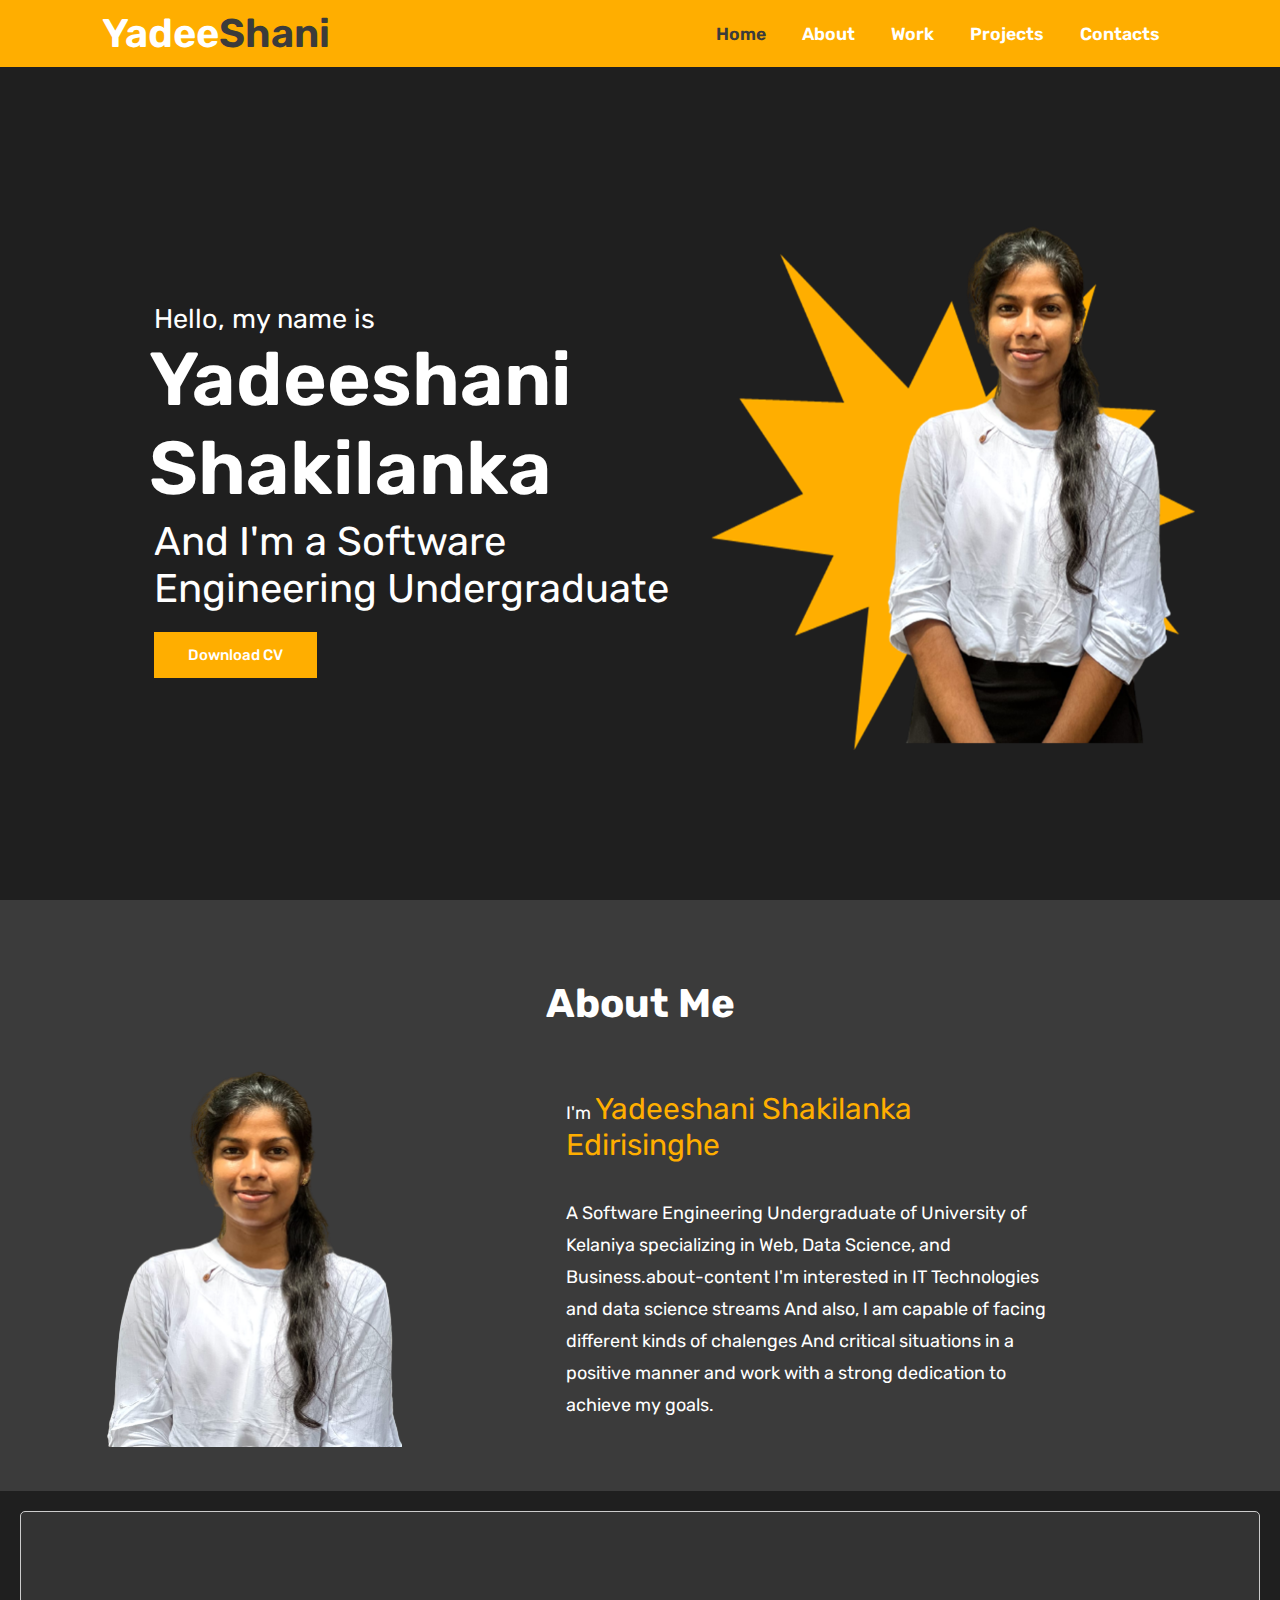
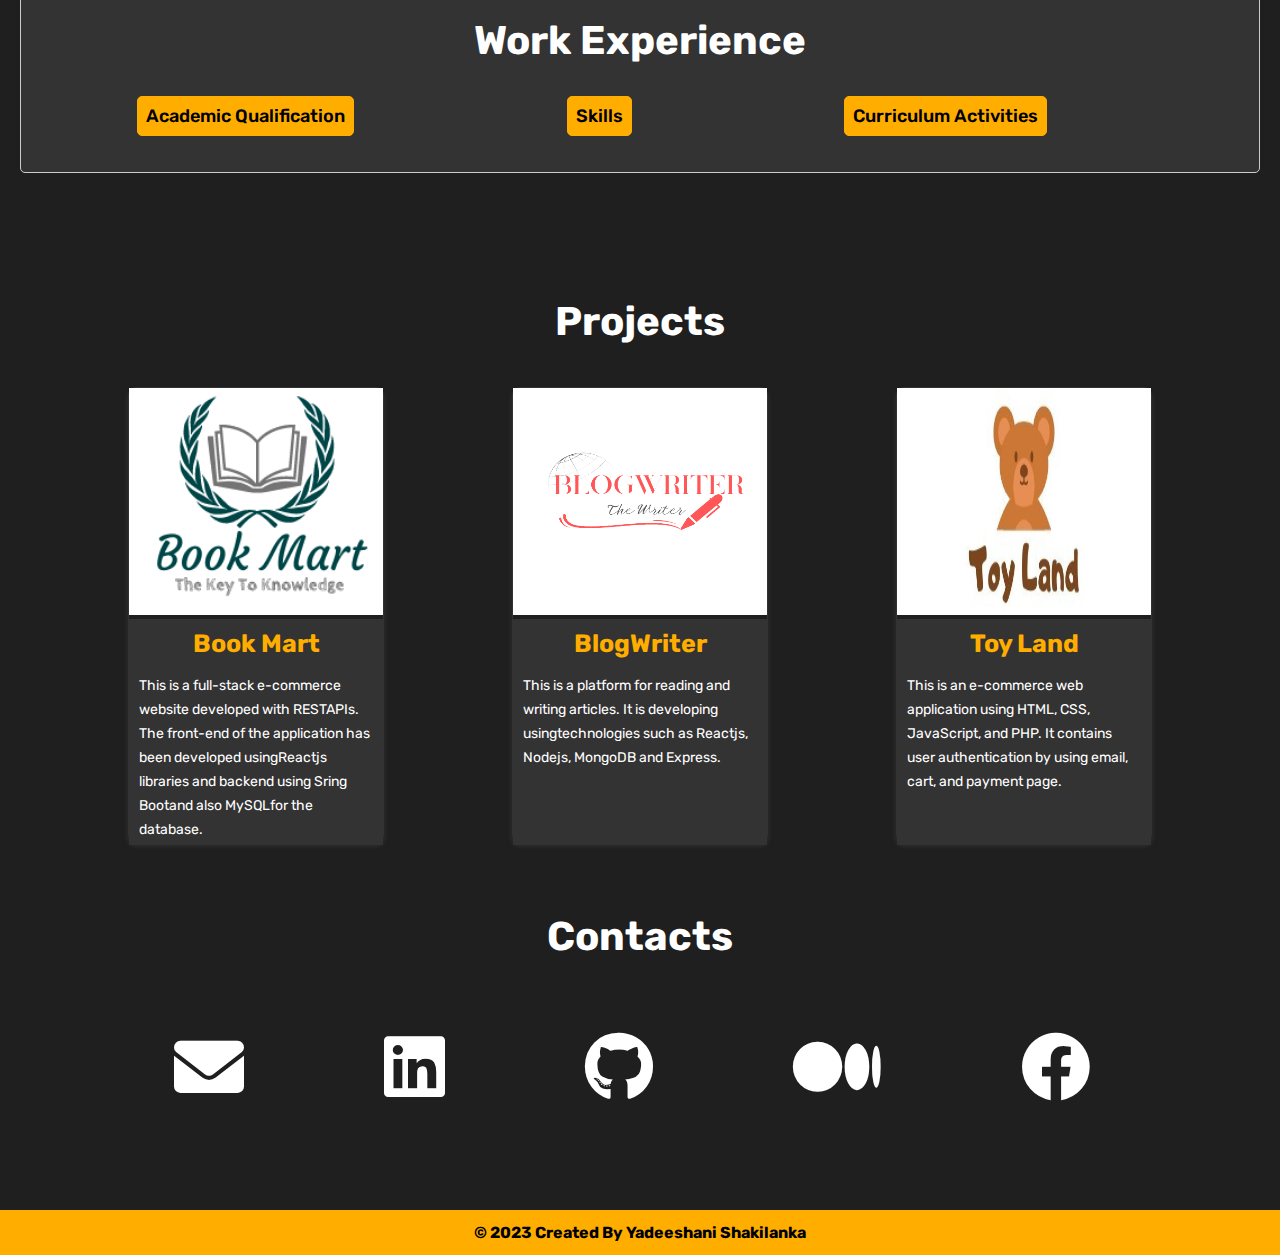
==== commit cf3b7e4c: "media queriyes were added to header and home section partially" ====
--- a/home.html
+++ b/home.html
@@ -13,9 +13,9 @@
 </head>
 <body>
    
-    <div class="bodycontent">
-        <!---Header--->
-            <header>
+    
+        <!---navbar--->
+          <section class="nav">
                 <a href="#" class="logo">Yadee<span>Shani</span></a>
     
                 <ul class="navbar">
@@ -25,32 +25,35 @@
                     <li><a href="#projects">Projects</a></li>
                     <li><a href="#contact">Contacts</a></li>
                 </ul>
-    
-                <div class="menu-btn">
-                    <span>MENU</span>
-                    <div>
+            </div>
+                <!-- <div class="menu-btn">
                     <i class="fa-solid fa-bars" id="menu-icon"></i> 
-                    </div>
-                </div>
+                    <ul class="menu-dropdown" id="menu-dropdown">
+                        <li><a href="#home" class="active">Home</a></li>
+                        <li><a href="#about">About</a></li>
+                        <li><a href="#work">Work</a></li>
+                        <li><a href="#projects">Projects</a></li>
+                        <li><a href="#contact">Contacts</a></li>
+                    </ul>
+                    </div> -->
+        </section>
           <!---Home--->
-                <section class="home" id="home">
-                    <div class="home-text">
-                        <div class="text01">Hello, my name is</div>
-                        <div class="text02">Yadeeshani Shakilanka</div>
-                        <div class="text03">And I'm a<span> Software Engineering Undergraduate</span></div>
-                    
-                        <div class="main-btn">
-                            <a href="https://drive.google.com/file/d/141XiXAX6VO04DzCdqt5iIrAzWB7LMegA/view?usp=sharing"
-                                class="btn">Download CV</a>
-                        </div>
-                    </div>
-                    <div class="home-img">
-                        <img src="images/Mine3.png">
-                    </div>
-                </section>
-            </header>
-          
-    </div>
+                
+    <section class="home" id="home">
+        <div class="home-text">
+            <div class="text01">Hello, my name is</div>
+            <div class="text02">Yadeeshani Shakilanka</div>
+            <div class="text03">And I'm a<span> Software Engineering Undergraduate</span></div>
+        
+            <div class="main-btn">
+                <a href="https://drive.google.com/file/d/141XiXAX6VO04DzCdqt5iIrAzWB7LMegA/view?usp=sharing"
+                    class="btn">Download CV</a>
+            </div>
+        </div>
+        <div class="home-img">
+            <img src="images/Mine3.png">
+        </div>
+    </section>
     <!--About section---->
     <section class="aboutsection" id="about">
         <div class="about-container">
--- a/styles.css
+++ b/styles.css
@@ -5,15 +5,16 @@
     box-sizing:border-box;
     text-decoration: none;
     list-style: none;
+    scroll-behavior: smooth;
 }
 
 body{
     color: #fff;
     background: #1f1f1f;
-    overflow-x:hidden;
-}
-
-header{
+    
+}
+
+.nav{
     top:0;
     right:0;
     margin:0;
@@ -57,46 +58,64 @@
     color:#3b3b3b;
 }
 .menu-btn{
-    background: linear-gradient(13008deg, #383528 0%, #191919 100%);
-    box-shadow: 0px 20px 40px #00000070;
-    border: 1px solid #3b3b3b;
-    padding: 5px 10px;
     cursor: pointer;
     align-items:center;
     display:flex;
-    border-radius: 100px;
 }
 #menu-icon{
     font-size: 25px;
-    margin-left: 10px;
+    margin-right: 10px;
     z-index:6;
-    color:#fff;
-}
-.section{
-    padding: 0 8%;
-}
+    color:#333;
+    
+}
+.menu-btn .fa-solid{
+    display: none;
+}
+.menu-dropdown{
+    display:none;
+    position: absolute;
+    top: 100%;
+    left: 0;
+    background-color: #fff;
+    box-shadow: 0px 2px 4px rgba(0, 0, 0, 0.1);
+    list-style: none;
+    padding: 10px;
+    border-radius: 4px;
+}
+.menu-dropdown li {
+    margin-bottom: 8px;
+}
+
+.menu-btn.active .menu-dropdown {
+    display: block;
+}
+
 .home{
     position: relative;
     width: 100%;
-    height:auto;
+    height:100vh;
     align-items: center;
     display: flex;
     justify-content:space-between;
-    gap: 30px;
+   
 }
 .home-img{
-    width:730px;
+    width:70%;
     height: 600px;
+   
 }
 .home-img img{
     width:100%;
     height:100%;
-    object-fit:contain;
+    padding-right:5em;
+ 
 }
 .home-text{
     padding-left:12%;
     padding-top: 5rem;
 }
+
 
 .home-text .text01{
     font-size:27px;
@@ -127,17 +146,59 @@
     color:#ffae00;
 }
 
+@media (max-width: 768px) {
+    .navbar li a{
+        display: none;
+    }
+    .navbar .fa-solid{
+        display: block;
+    }
+    .home {
+        padding: 2rem;
+        flex-direction: column;
+    }
+
+    
+    .home-text,
+    .home-img {
+        width: 100%; /* Set width to 100% for full width */
+        max-width: none; /* Reset max-width */
+    }
+
+
+    .projects-container p{
+        padding: 20px;
+    }
+
+    .aboutsection{
+        margin-top: 100%;
+        width:  100%;
+        padding:20%;
+        margin-left: 5em;
+    }
+
+    .aboutsection img{
+        display: flex;
+        justify-content: center; 
+        align-items: center;
+        height: 100vh; 
+    
+    }
+
+
+    
+}
+
 .aboutsection{
     background:#3b3b3b;
     padding: 40px 0;
-    height:auto;  
+    height:auto;
+   
 }
 .about-content{
     display: flex;
     flex-wrap: wrap;
     align-items: center;
-    justify-content: space-between;
-   
 }
 .about-header{
     color:#fff;
@@ -145,19 +206,19 @@
     text-align: center;
     padding-bottom: 20px;
     position: relative; 
-    padding-top: 2em;  
+    padding-top: 1em;  
 }
 
 .about-left{
-    width:330px;
-    height: auto;
-    margin-left: 12%;
+    width:300px;
+    height: 100%;
+    margin-left: 8%;
     justify-content: flex-start;
 }
 .about-left img{
     width:100%;
-    object-fit:contain;  
-    border-radius: 6px;
+    object-fit:contain; 
+    align-items: center;
     
 }
 .about-right{
@@ -169,18 +230,21 @@
     left:auto;
     justify-content:center;
     padding-right: 12%;
+    margin-left: 8%;
+    margin-top: 1em;
 }
 .about-span{
     font-size: 30px;
     color:#ffae00;
     font-weight: 400;
 }
-.about-right p{
-    text-align:justify;
+.about-right p{ 
     font-size:18px;
     width:80%;
     line-height: 2rem;
 }
+
+
 .work{
     margin:20px;
     padding: 2% 0;
@@ -203,11 +267,12 @@
     margin-bottom:10px;
     display:flex;
     align-items:flex-start;
-    
     justify-content: space-evenly;
 }
 .academic-box, .skills-box, .curriculum-box{
     max-height: 750px;
+    transition: max-height 0.9s ease-in-out;
+    overflow:hidden;
 }
 
 .toggle-button{
@@ -321,16 +386,20 @@
 }
 .projects-content p{
     font-size: 14px;
-    text-align:justify;
+   
     margin-top: 1rem;   
     line-height: 1.5rem;
 }
+
+
+  
+
 /*----styling contacts---->*/
 .contacts{
     margin:20px;
     padding: 2% 0;
     border-radius: 5px;
-    background-color: #333; 
+     
 }
 .contacts-header{
     font-size: 40px;
@@ -364,6 +433,21 @@
     padding: 1% 0 1% 0;
 }
 
+/*@media only screen and(max-width:1285px){
+    .home-img{
+        width:730px;
+        height:auto;
+        max-width: 100%;
+        object-fit:cover;
+        overflow:hidden;
+       
+    }
+    .home-img img{
+        width:100%;
+        height:100%;
+        object-fit:contain;
+    }
+}*/
 
 /*@media (max-width: 1850px){
     header{
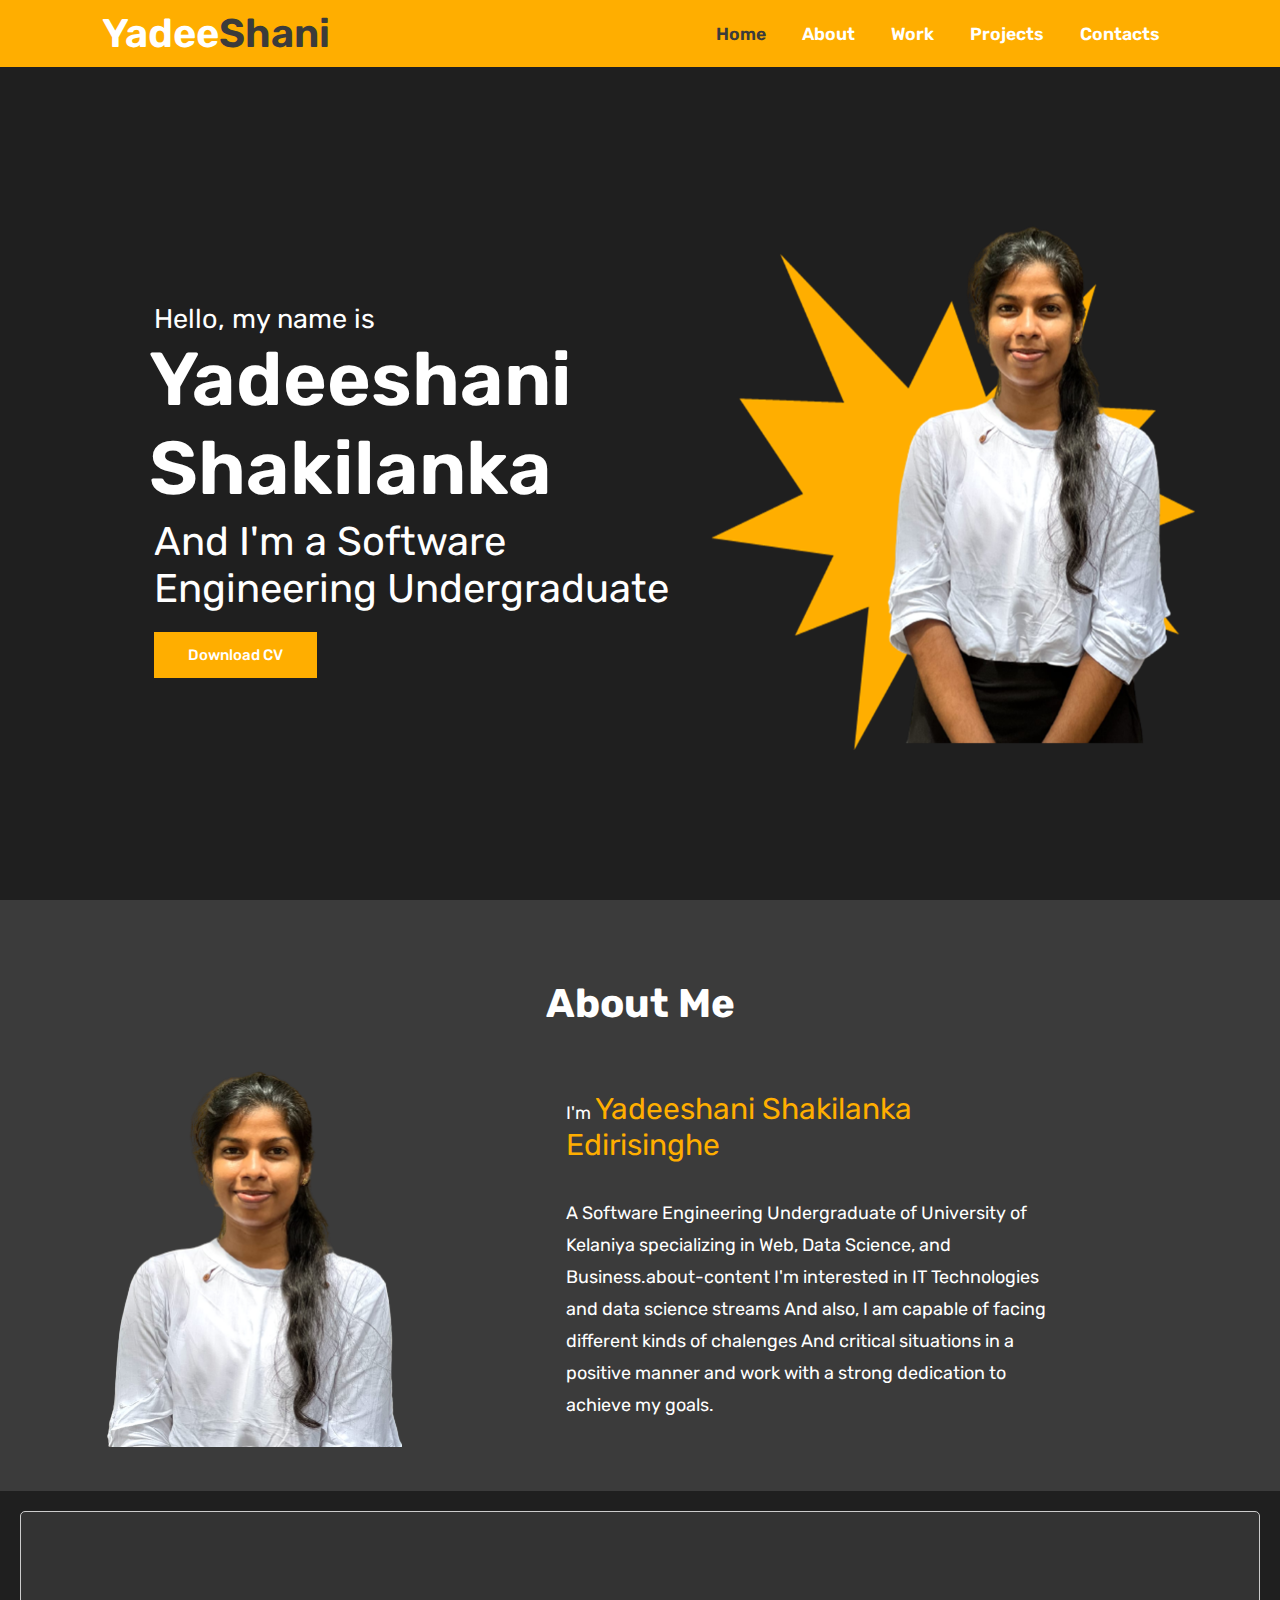
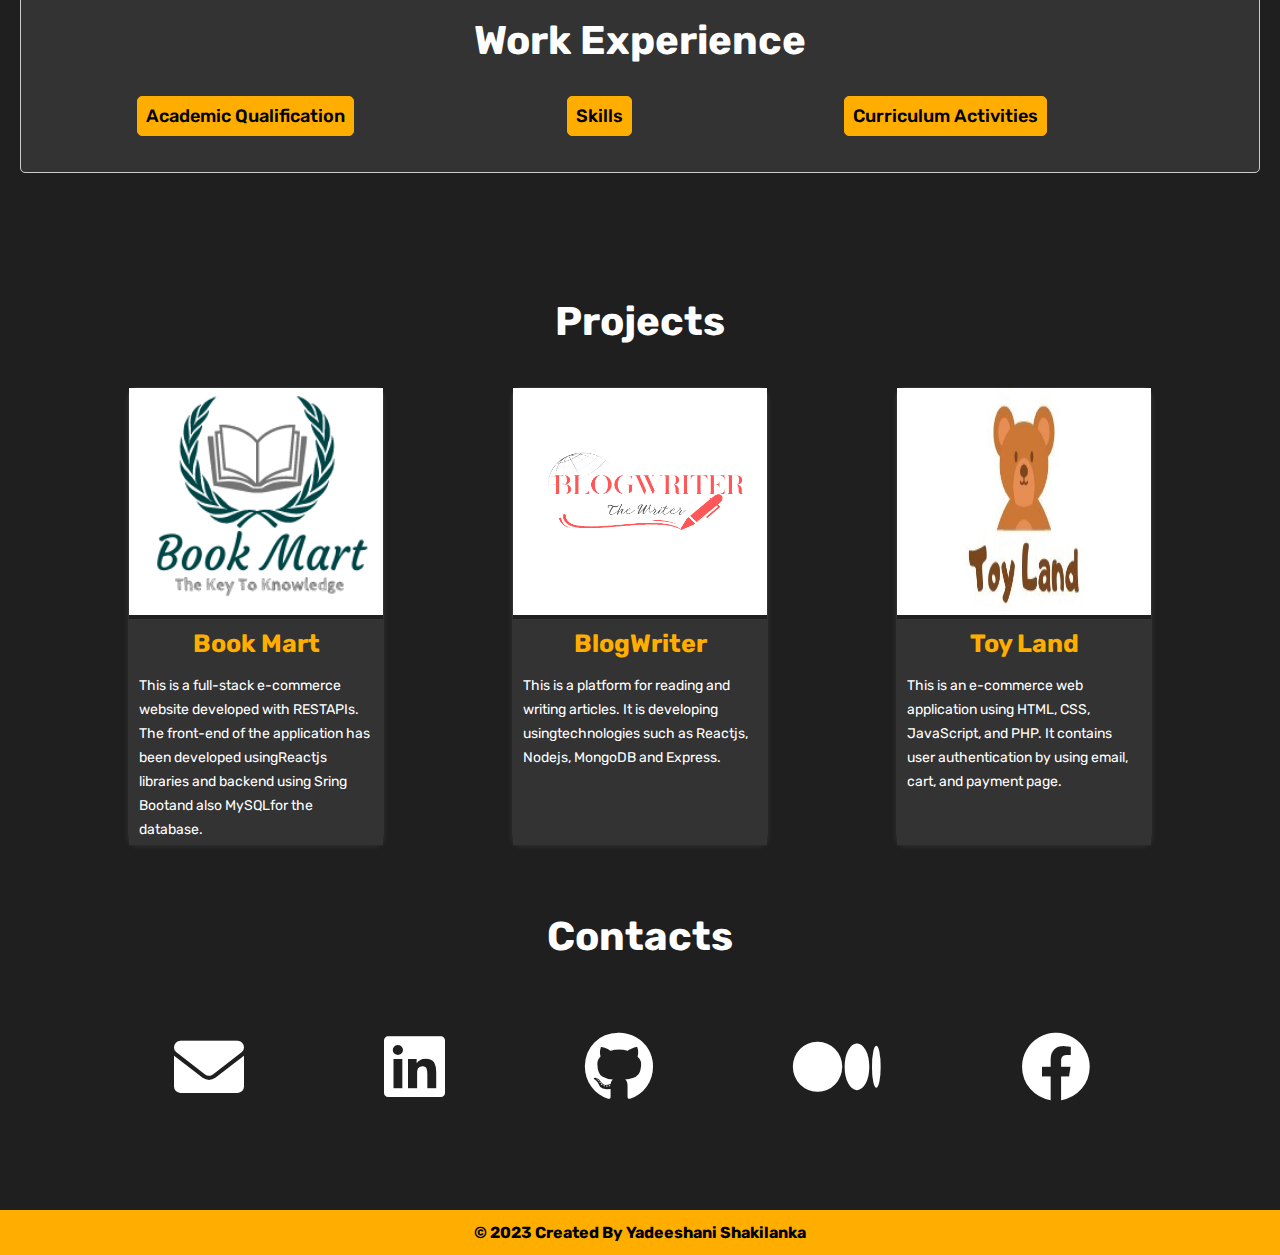
==== commit de895251: "responsiveness for 768px was changed for home and about me" ====
--- a/home.html
+++ b/home.html
@@ -25,7 +25,6 @@
                     <li><a href="#projects">Projects</a></li>
                     <li><a href="#contact">Contacts</a></li>
                 </ul>
-            </div>
                 <!-- <div class="menu-btn">
                     <i class="fa-solid fa-bars" id="menu-icon"></i> 
                     <ul class="menu-dropdown" id="menu-dropdown">
@@ -35,7 +34,7 @@
                         <li><a href="#projects">Projects</a></li>
                         <li><a href="#contact">Contacts</a></li>
                     </ul>
-                    </div> -->
+                    -->
         </section>
           <!---Home--->
                 
@@ -54,6 +53,8 @@
             <img src="images/Mine3.png">
         </div>
     </section>
+
+    
     <!--About section---->
     <section class="aboutsection" id="about">
         <div class="about-container">
@@ -82,7 +83,7 @@
         <div class=work-buttons>
             <div class="academic-box">
                 <button onclick="toggleContent('academic-content')" class="toggle-button">Academic Qualification</button>          
-                <div id="academic-content">
+                <div id="academic-content" class="hide">
                     <ul>
                        <li>Bsc.(Hons) in Software Engineering</li> 
                        <p>University of Kelaniya<br>
@@ -103,7 +104,7 @@
 
             <div class="skills-box">
                 <button onclick="toggleContent('skills-content')" class="toggle-button">Skills</button>
-                <div id="skills-content">
+                <div id="skills-content" class="hide">
                     <ul>
                         <li>Technical Skills</li>
                         <br>
@@ -133,7 +134,7 @@
 
             <div class="curriculum-box">
                 <button onclick="toggleContent('curriculum-content')" class="toggle-button">Curriculum Activities</button>
-                <div id="curriculum-content">
+                <div id="curriculum-content" class='hide'>
                     <ul>
                         <li>IEEE Day Ambassador</li>
                         <p>Sri Lanka Section<br> University of Kelaniya
--- a/styles.css
+++ b/styles.css
@@ -66,30 +66,9 @@
     font-size: 25px;
     margin-right: 10px;
     z-index:6;
-    color:#333;
-    
-}
-.menu-btn .fa-solid{
-    display: none;
-}
-.menu-dropdown{
-    display:none;
-    position: absolute;
-    top: 100%;
-    left: 0;
-    background-color: #fff;
-    box-shadow: 0px 2px 4px rgba(0, 0, 0, 0.1);
-    list-style: none;
-    padding: 10px;
-    border-radius: 4px;
-}
-.menu-dropdown li {
-    margin-bottom: 8px;
-}
-
-.menu-btn.active .menu-dropdown {
-    display: block;
-}
+    color:#333; 
+}
+
 
 .home{
     position: relative;
@@ -102,9 +81,9 @@
 }
 .home-img{
     width:70%;
-    height: 600px;
-   
-}
+    height: 600px;  
+}
+
 .home-img img{
     width:100%;
     height:100%;
@@ -146,49 +125,35 @@
     color:#ffae00;
 }
 
-@media (max-width: 768px) {
-    .navbar li a{
-        display: none;
-    }
-    .navbar .fa-solid{
-        display: block;
-    }
-    .home {
-        padding: 2rem;
+/*@media (max-width :500px){
+    .navbar {
         flex-direction: column;
-    }
-
+        background-color: #2d2d2d;
+        position: fixed;
+        top: 0;
+        bottom: 0;
+        left: 0;
+        width: 100%;
+        padding: 40px 0 0 10%;
+        z-index: 999;
+        transition: all 0.4s ease-in-out;
+    }
+  
+    .navbar a{
+        color: #fff;
+        font-size: 1.5rem;
+        font-weight: 450;
+        line-height: 4.5rem;
+        transition: all ease .50s;
+    }
+    .navbar a:hover{
+        color:#ffae00;
+        font-weight: 600;
+    }
     
-    .home-text,
-    .home-img {
-        width: 100%; /* Set width to 100% for full width */
-        max-width: none; /* Reset max-width */
-    }
-
-
-    .projects-container p{
-        padding: 20px;
-    }
-
-    .aboutsection{
-        margin-top: 100%;
-        width:  100%;
-        padding:20%;
-        margin-left: 5em;
-    }
-
-    .aboutsection img{
-        display: flex;
-        justify-content: center; 
-        align-items: center;
-        height: 100vh; 
-    
-    }
-
-
-    
-}
-
+}*/
+
+/*styling about section*/
 .aboutsection{
     background:#3b3b3b;
     padding: 40px 0;
@@ -245,6 +210,8 @@
 }
 
 
+
+/*styling work section*/
 .work{
     margin:20px;
     padding: 2% 0;
@@ -269,12 +236,14 @@
     align-items:flex-start;
     justify-content: space-evenly;
 }
-.academic-box, .skills-box, .curriculum-box{
-    max-height: 750px;
-    transition: max-height 0.9s ease-in-out;
-    overflow:hidden;
-}
-
+#academic-box, #skills-box, #curriculum-box{
+    max-height: 0;
+    transition: max-height 0.5s ease-in-out;
+    overflow: hidden;
+}
+.hide{
+    display:none;
+}
 .toggle-button{
     margin-right:6rem;
     padding:0.5rem 0.5rem 0.5rem 0.5rem;
@@ -335,6 +304,89 @@
     color: #fff;
 }
 
+@media (max-width: 768px) {
+    .nav{
+        top:0;
+        right:0;
+        margin:0;
+        width:100%;
+        z-index: 999;
+        display:flex;
+        align-items: center;
+        justify-content:space-between;
+        position: fixed;
+        padding:10px 8%;
+        background: transparent;
+        transition: all ease .45s;
+        background-color: #ffae00;
+    }
+    .home {
+        flex-direction: column
+    }
+
+    .home-text{
+        align-items: center;
+        padding-left: 18%;
+        padding-right: 12%;
+    }
+
+    .home-img{
+        width:70%;
+        height: 600px;  
+    }
+    .home-img img{
+        width:100%;
+        height:100%;      
+    
+    }
+    .aboutsection{
+        width:  100%;
+        margin-top: 7%;
+    }
+    .about-left{
+        padding-bottom: 15px;
+        margin-left: 30%;
+       
+    }
+    .aboutsection img{
+        justify-content: center; 
+        align-items: center;         
+    }
+
+    .about-right{
+        width:180%;
+        height:auto; 
+       padding-left: 8%;     
+    }
+    .about-span{
+        font-size: 30px;
+        color:#ffae00;
+        font-weight: 400;
+    }
+    .about-right p{ 
+        font-size:18px;
+        width:100%;
+        line-height: 2rem;
+    }
+    .work{
+        margin:20px;      
+        border: 1px solid #ccc;
+        border-radius: 5px; 
+        padding-top: 1em;       
+    }
+    
+    .work-header{
+        font-size: 40px;
+        text-align: center;
+        top:0;
+       
+    }
+    
+    .projects-container p{
+        padding: 20px;
+    } 
+}
+
 /*----styling projects--->*/
 
 .projects{
@@ -379,6 +431,7 @@
     background-color: #333;
     height:50%;
 }
+
 .projects-content h3{
     text-align: center;
     color:#ffae00;
